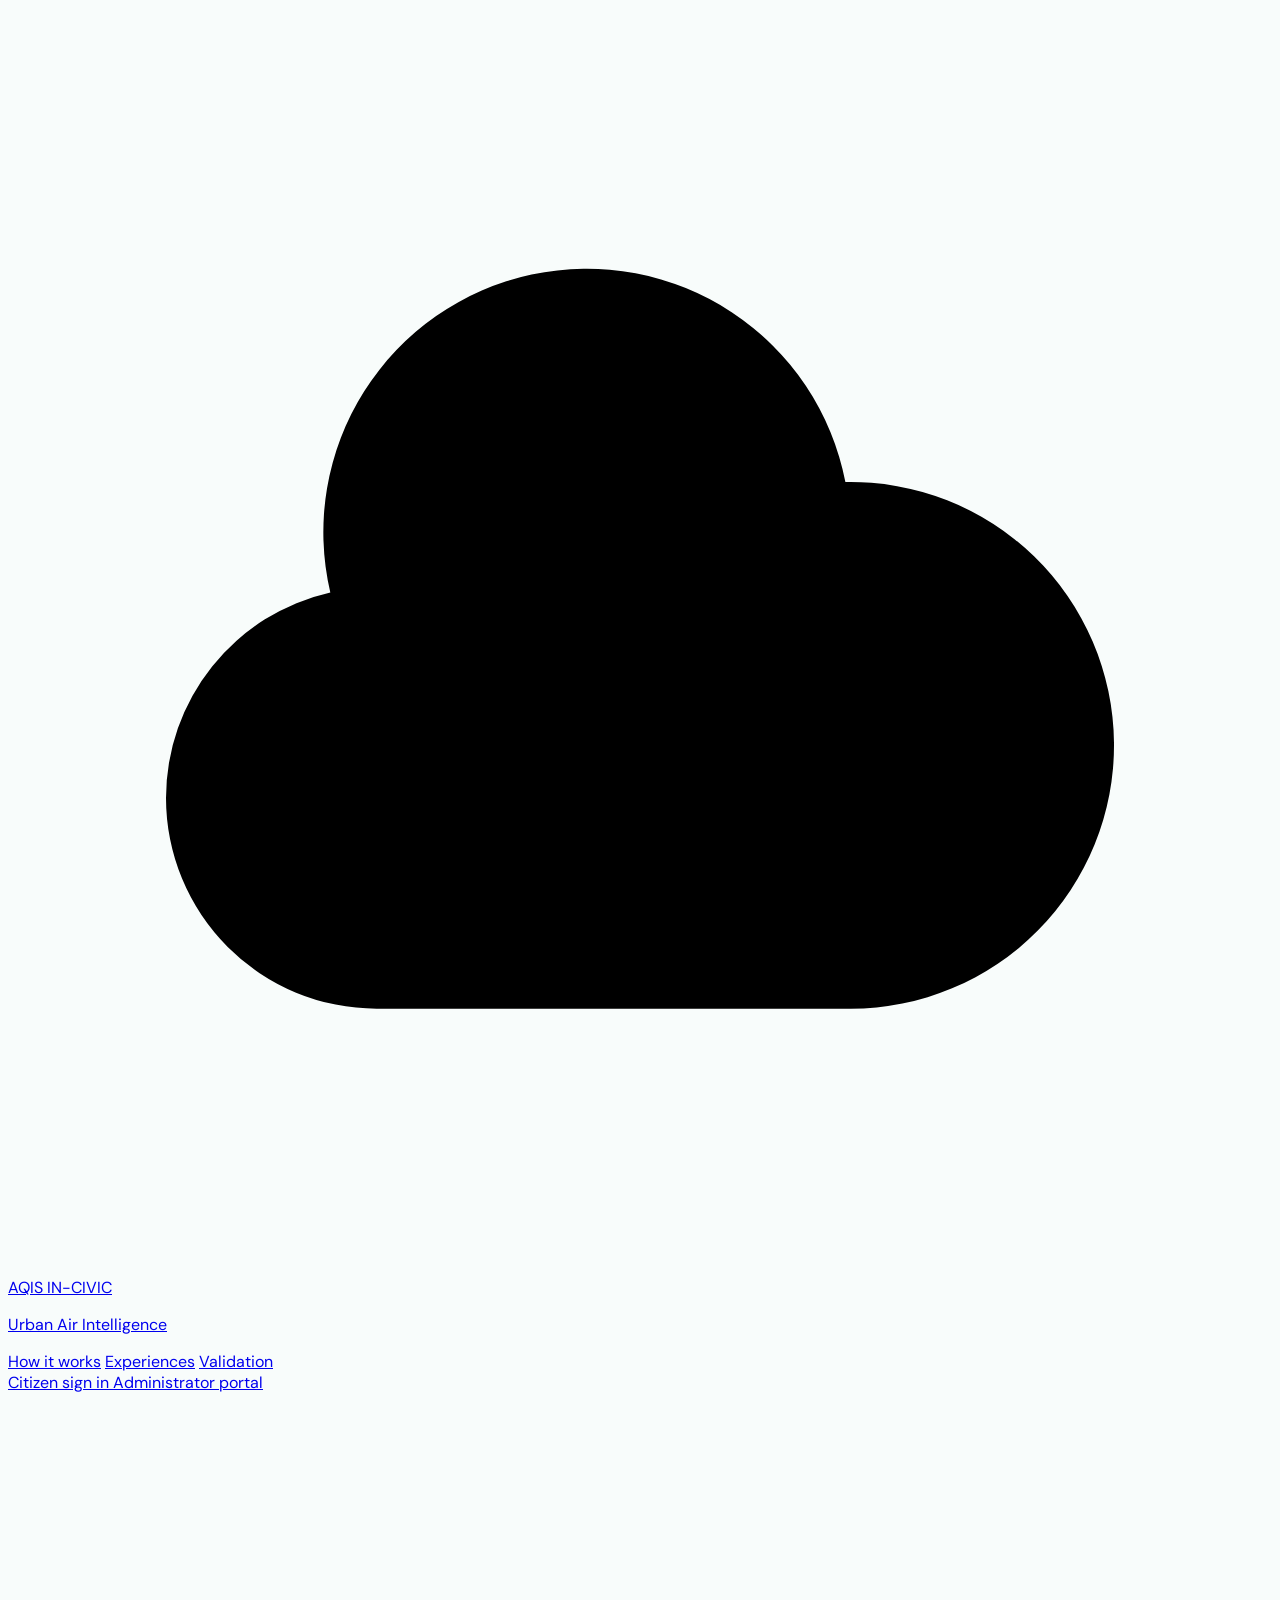
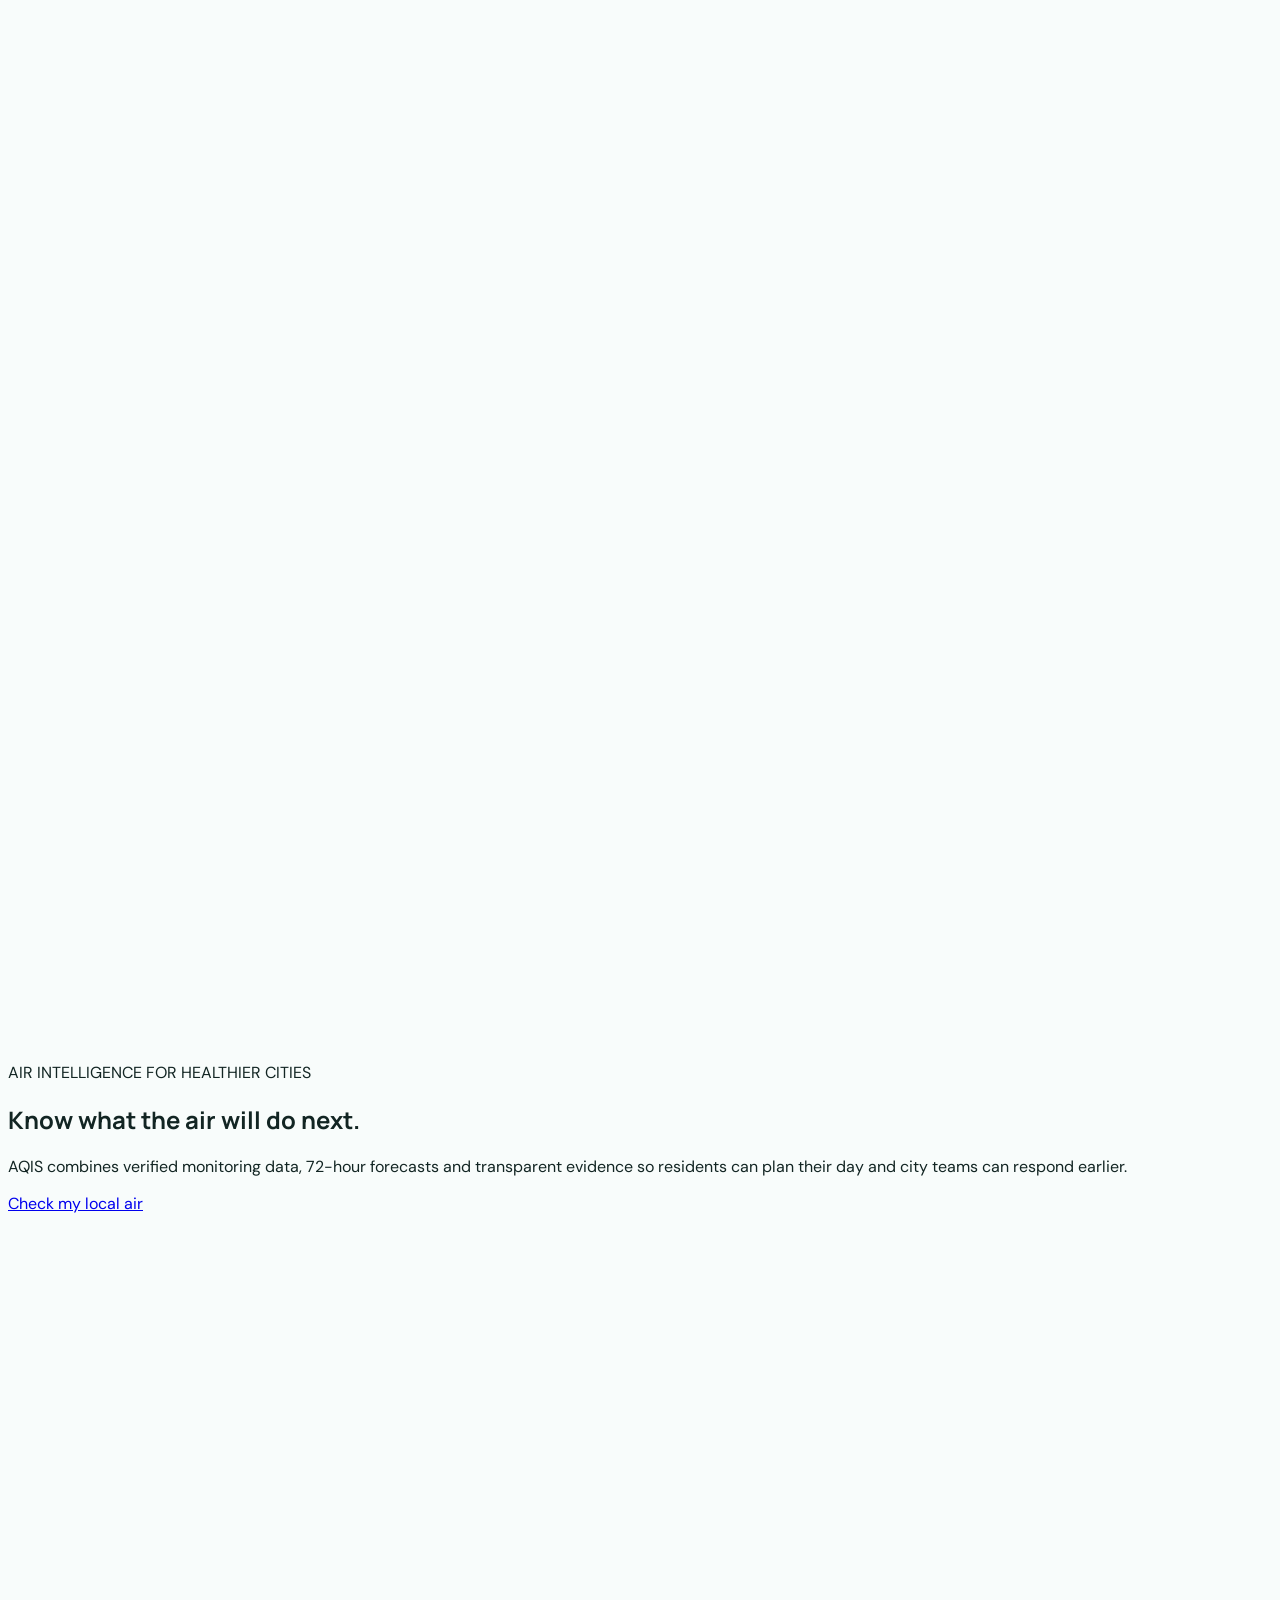
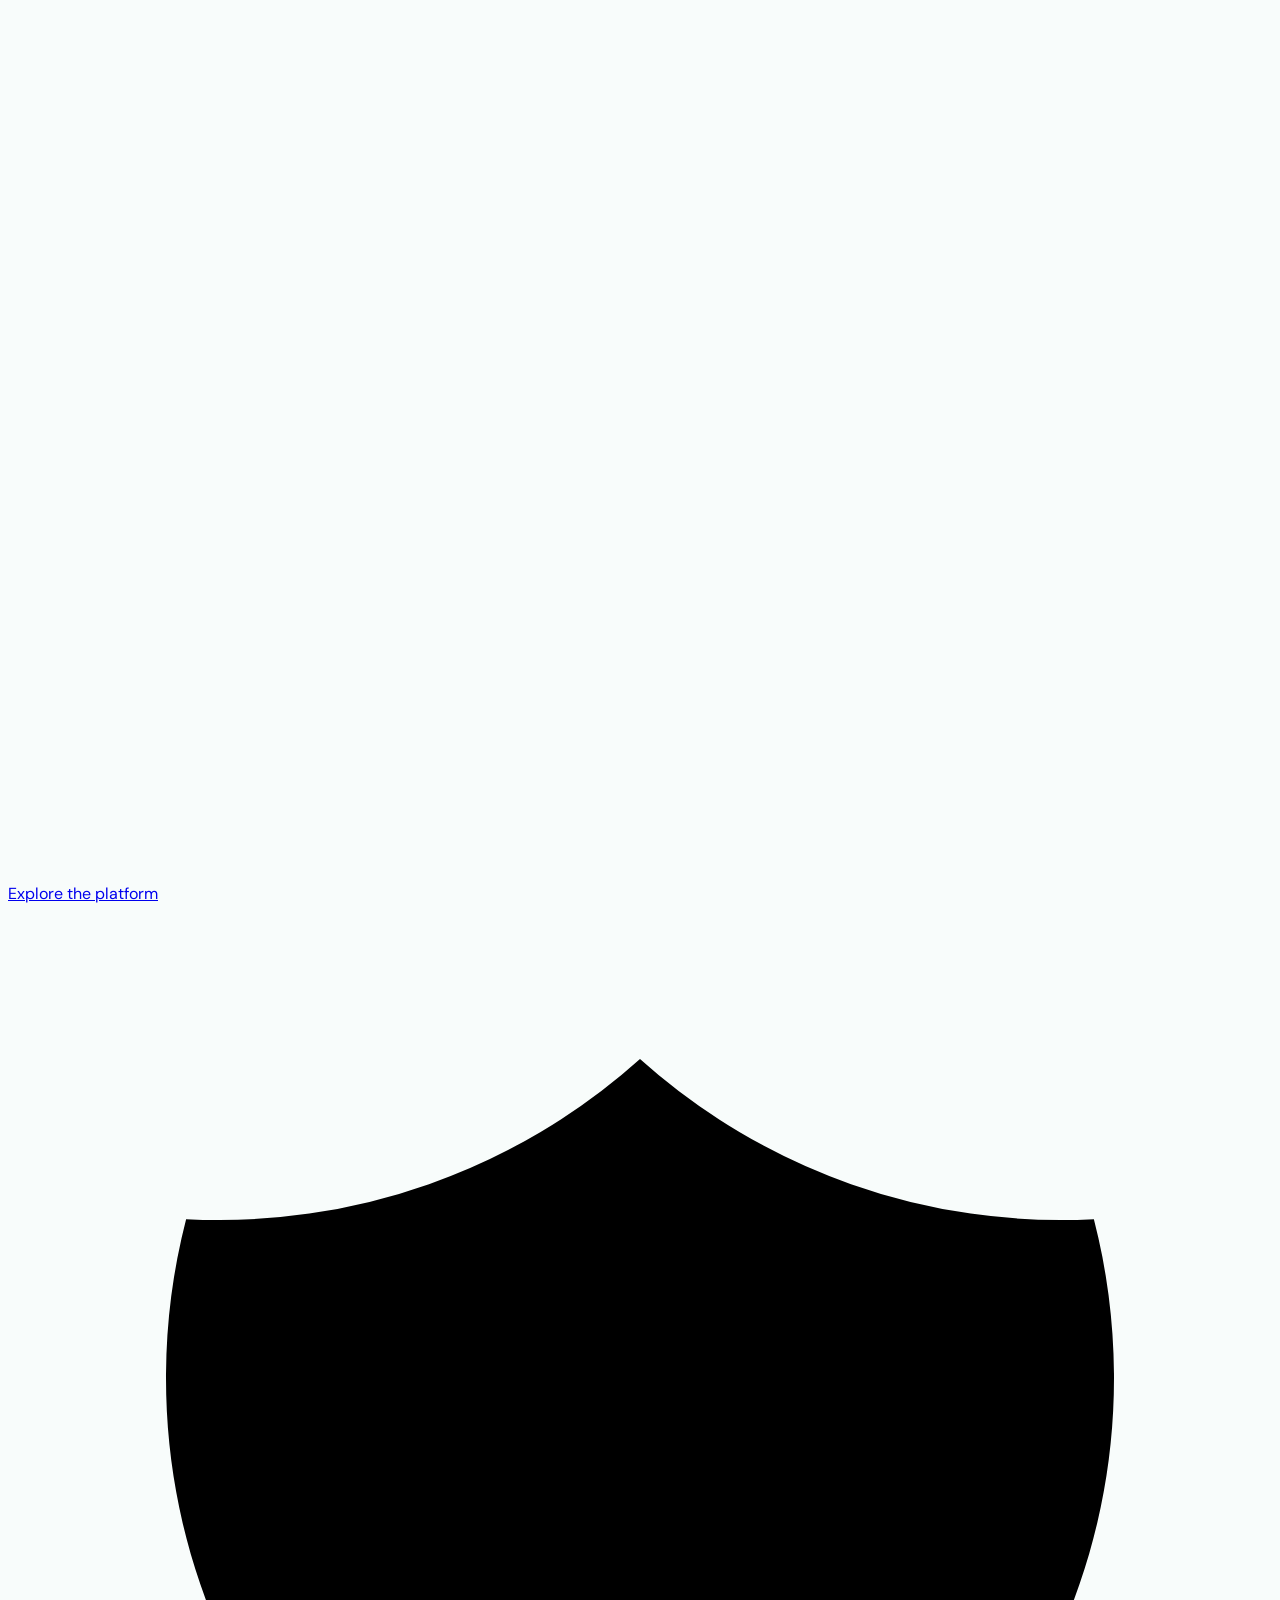
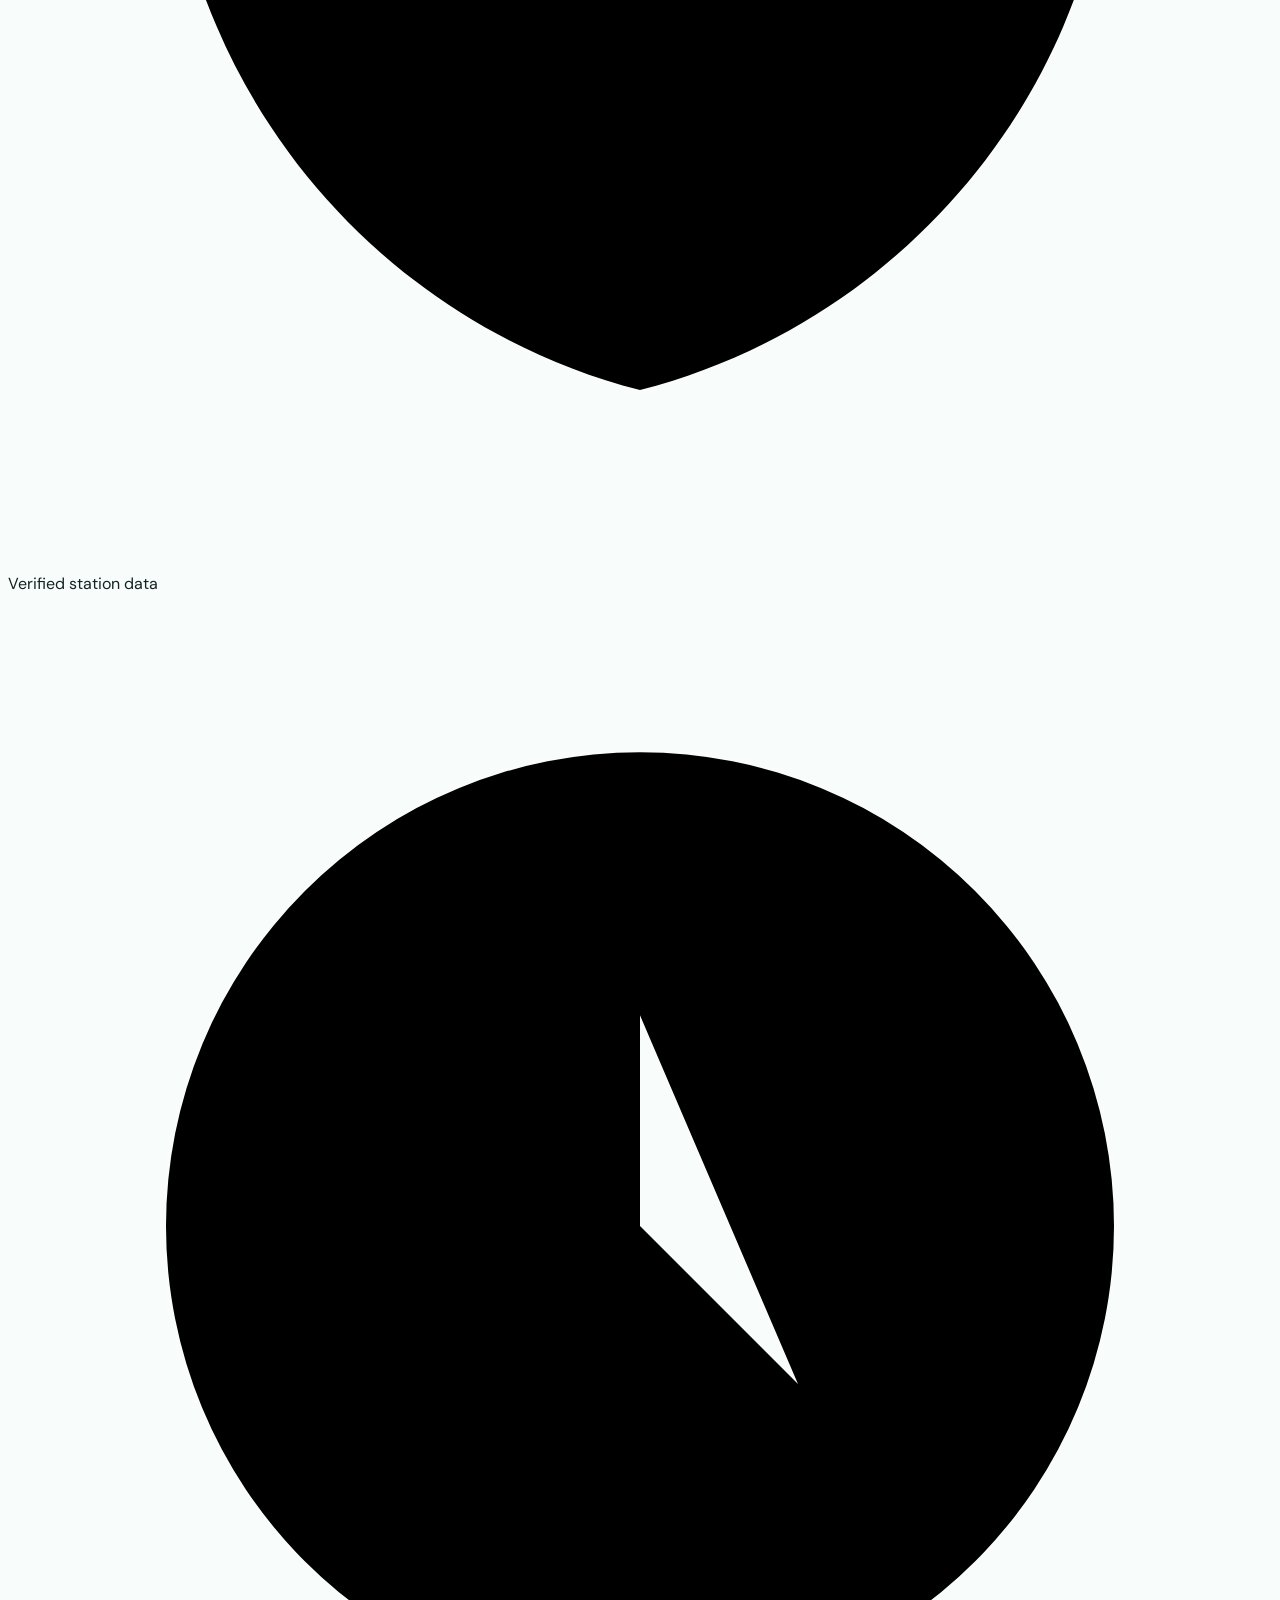
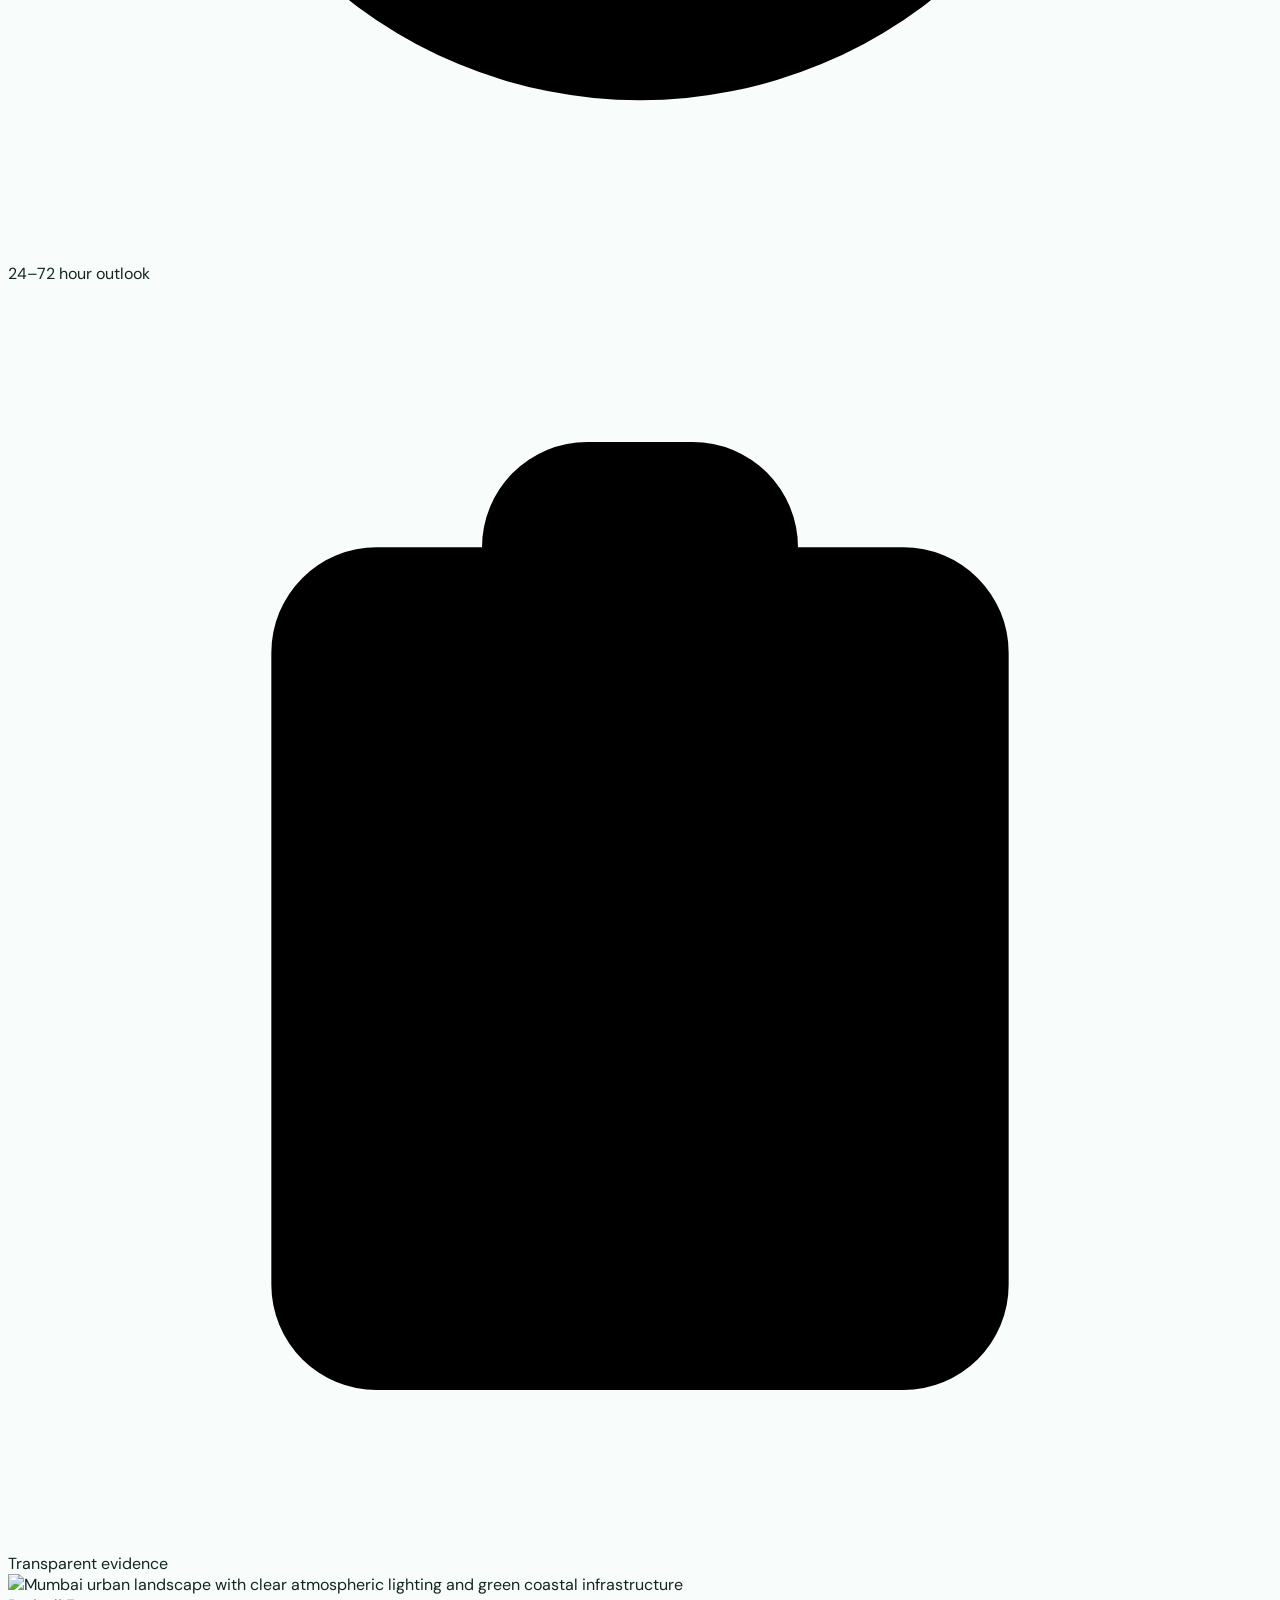
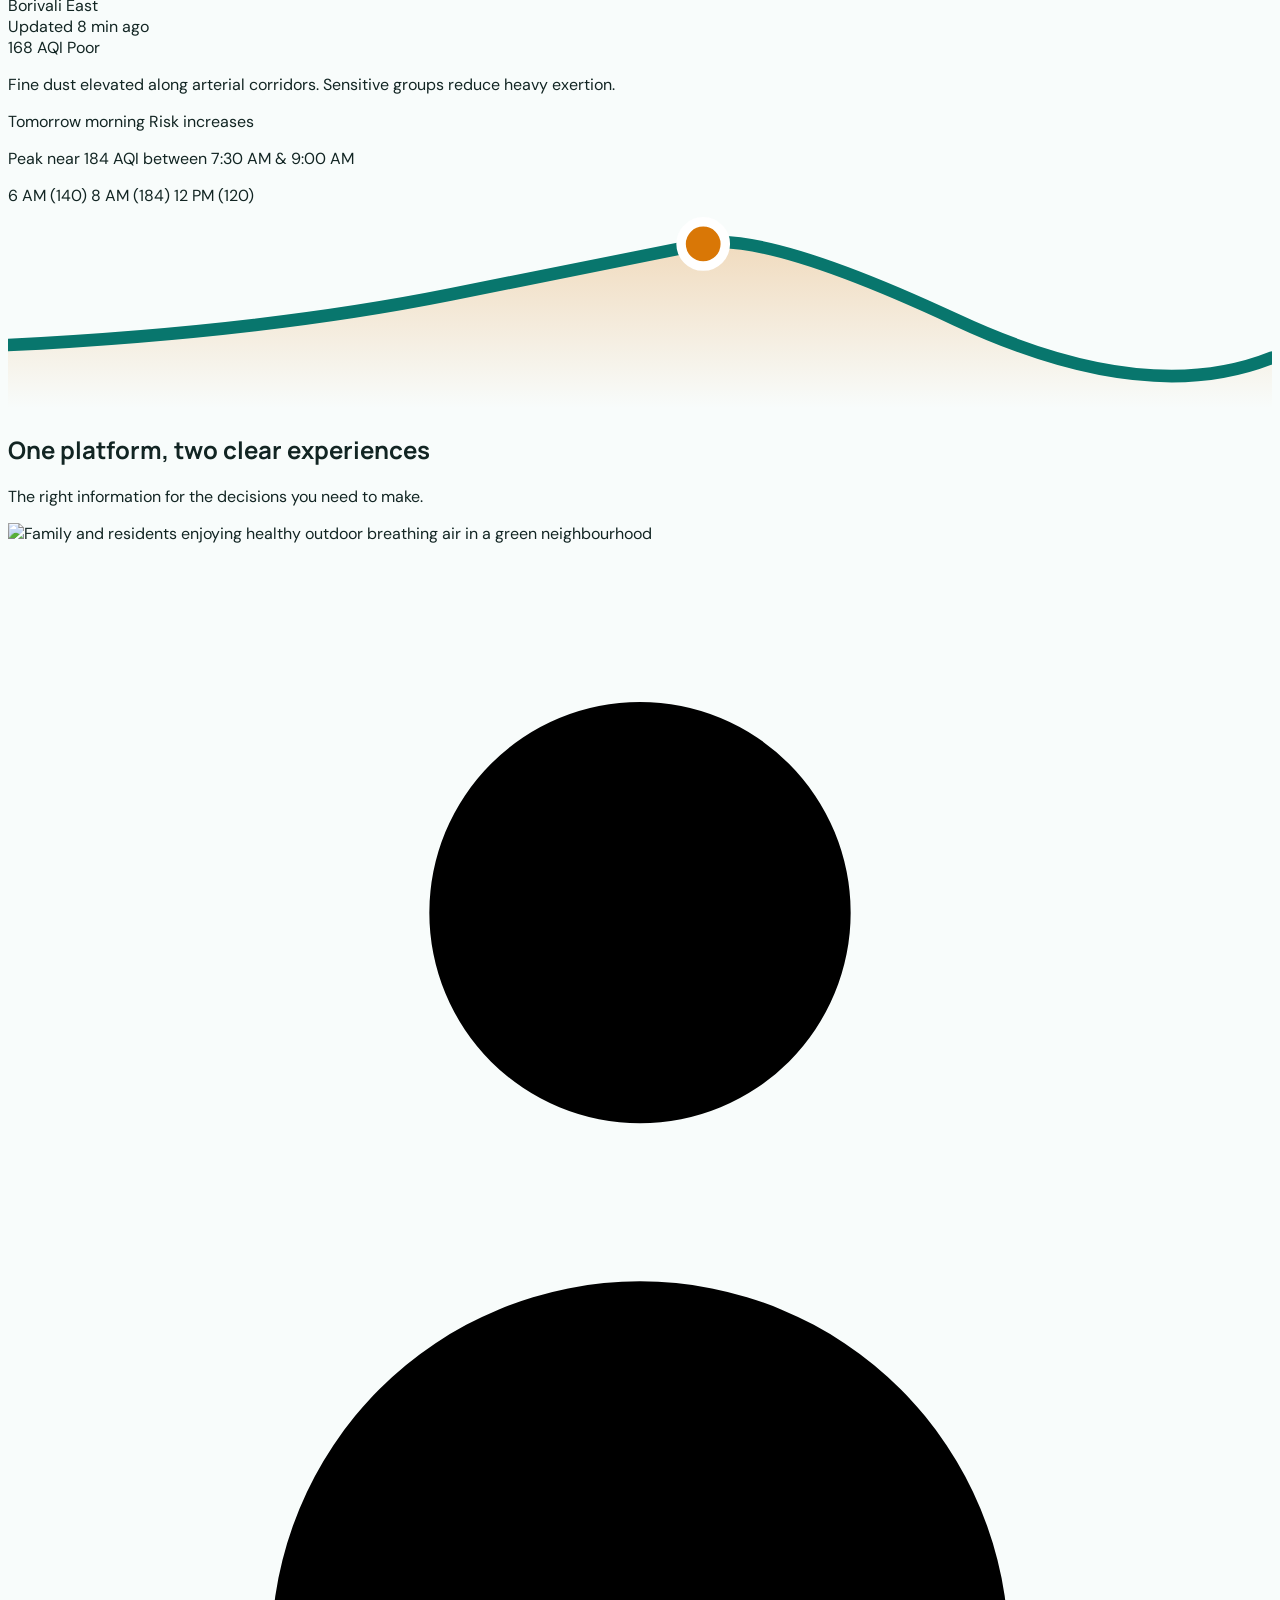
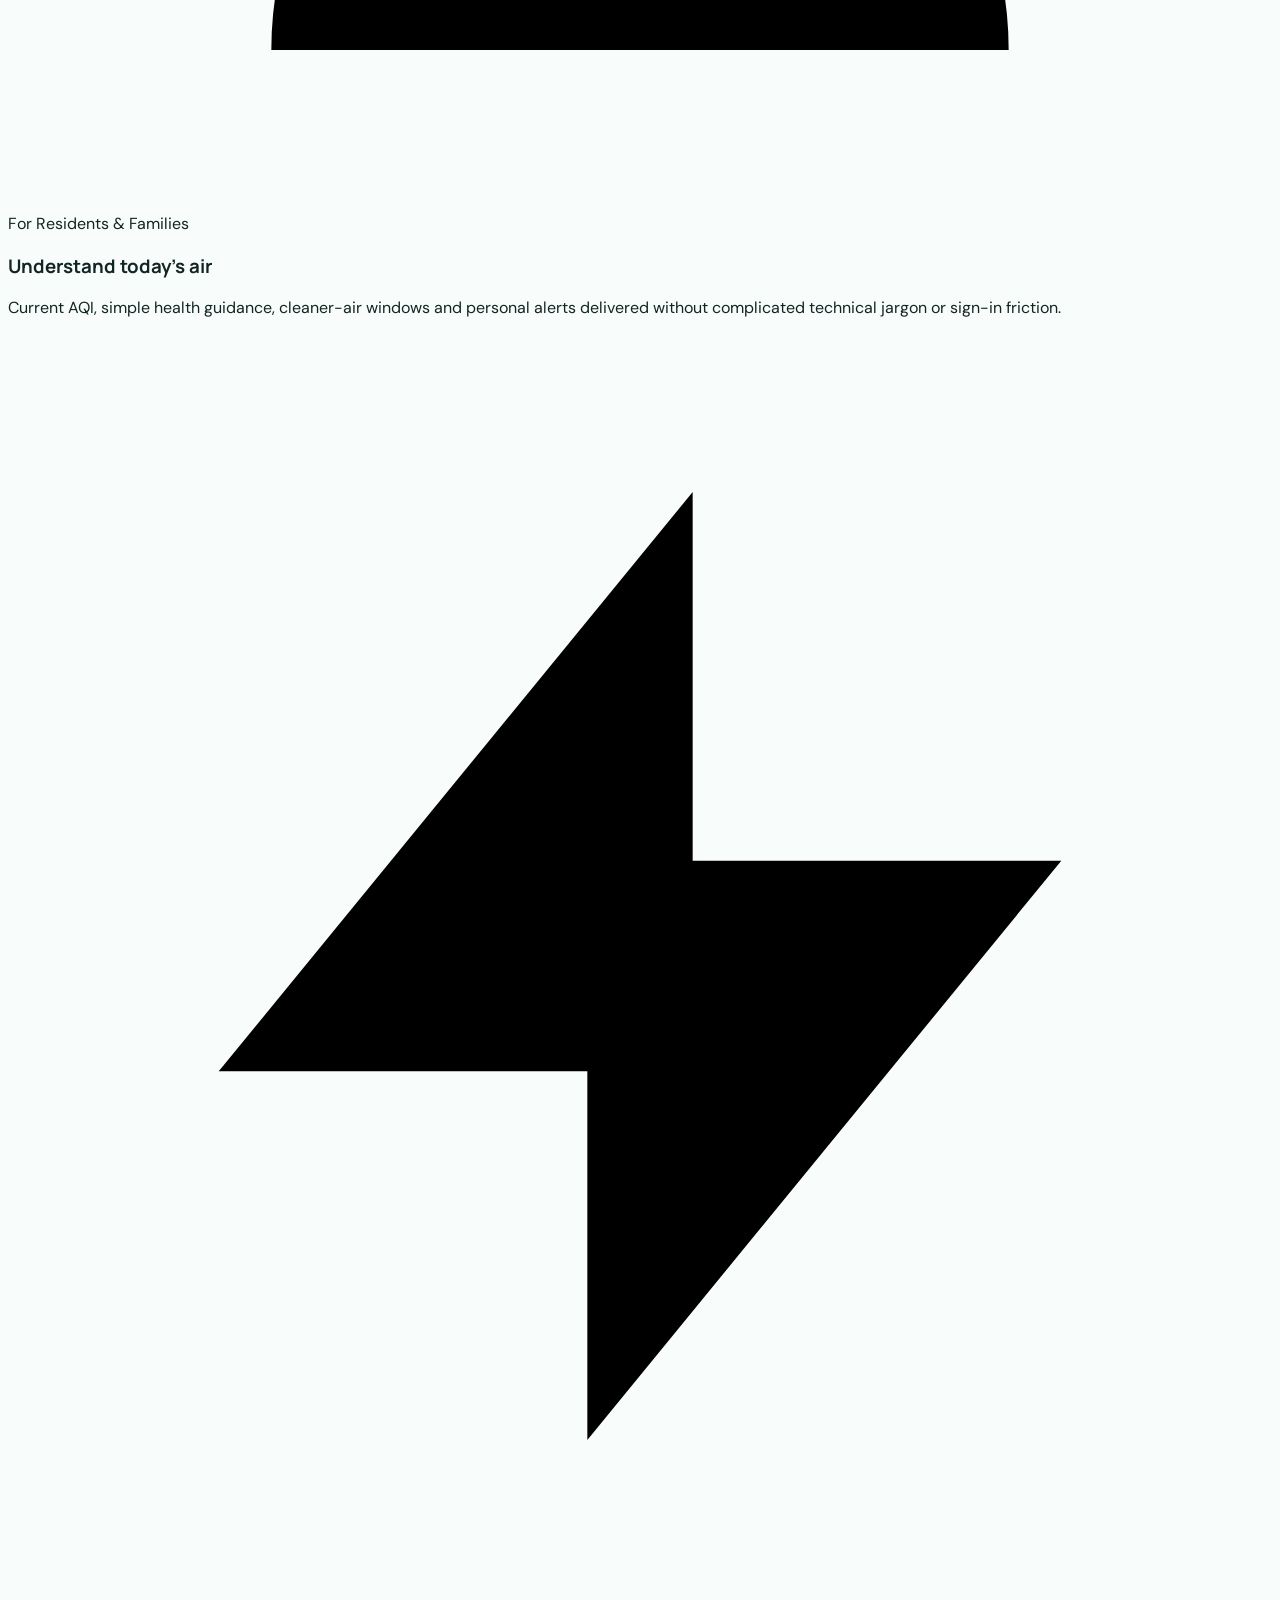
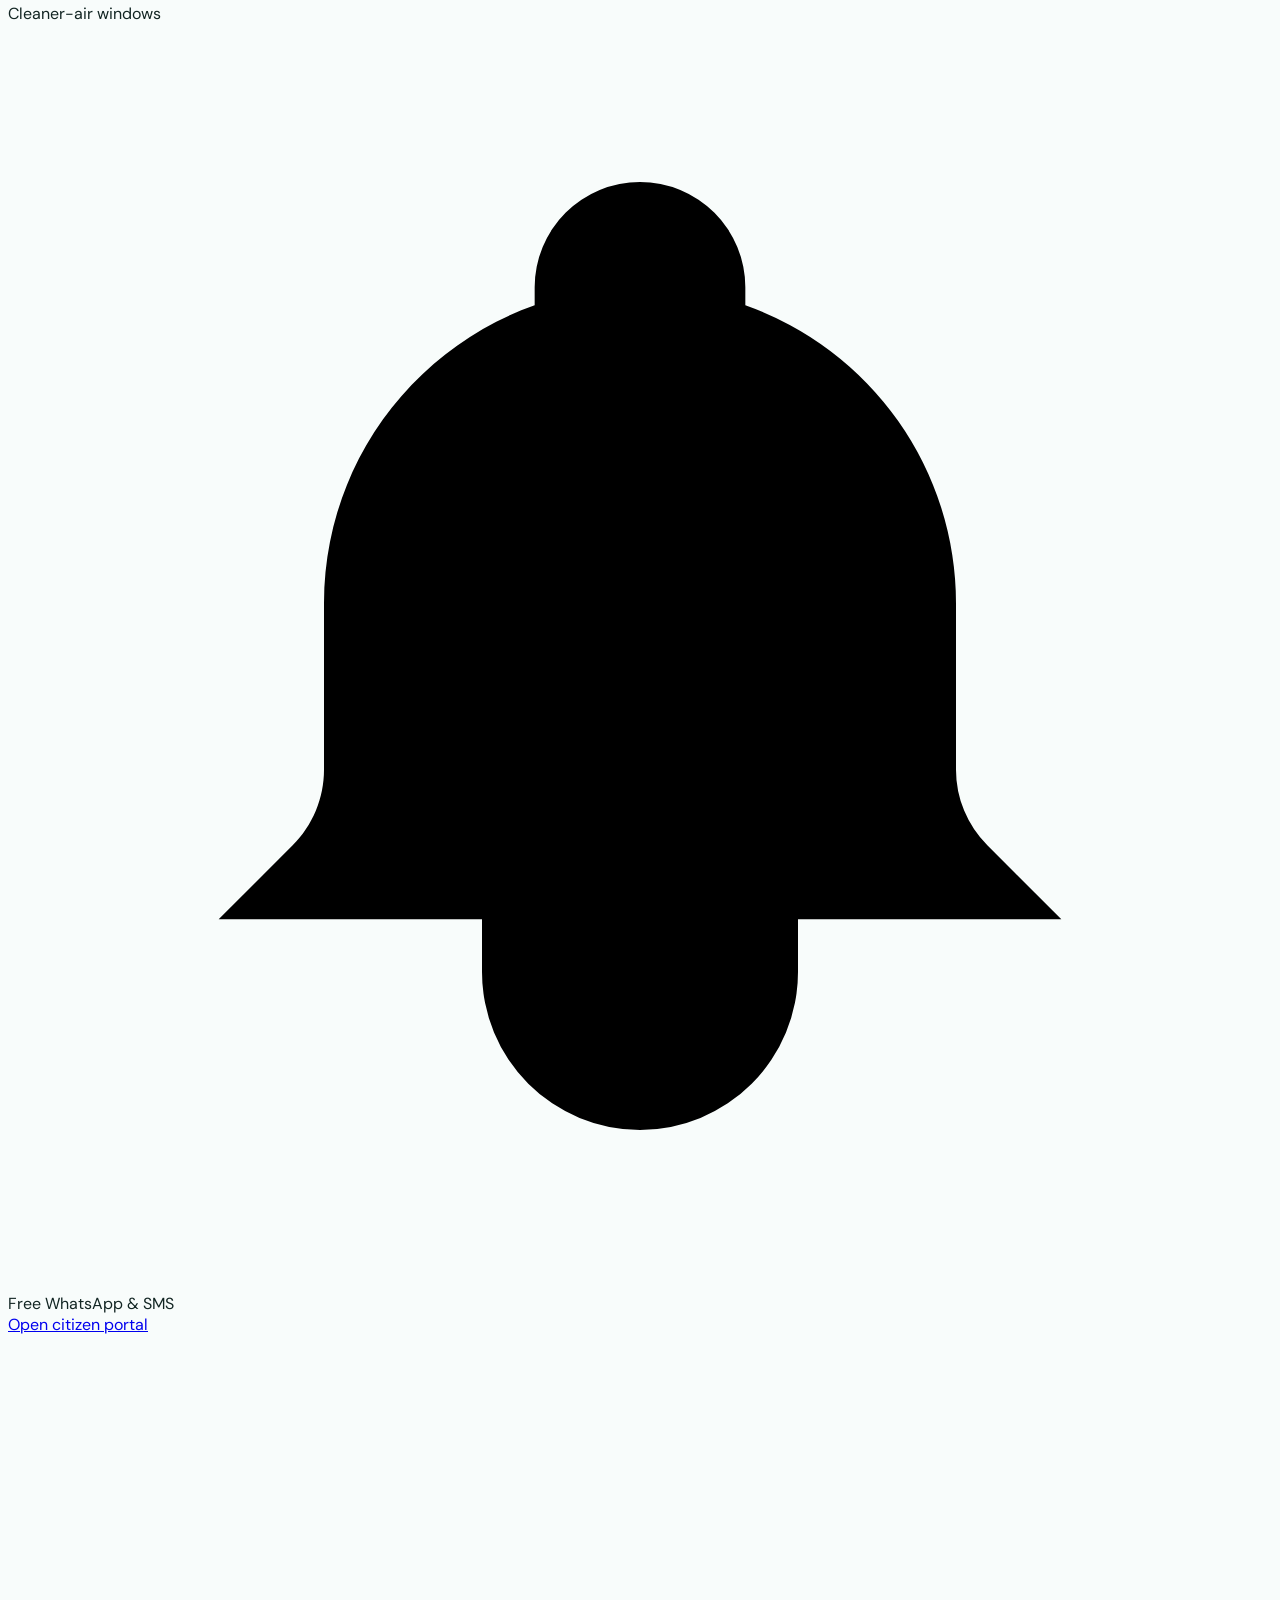
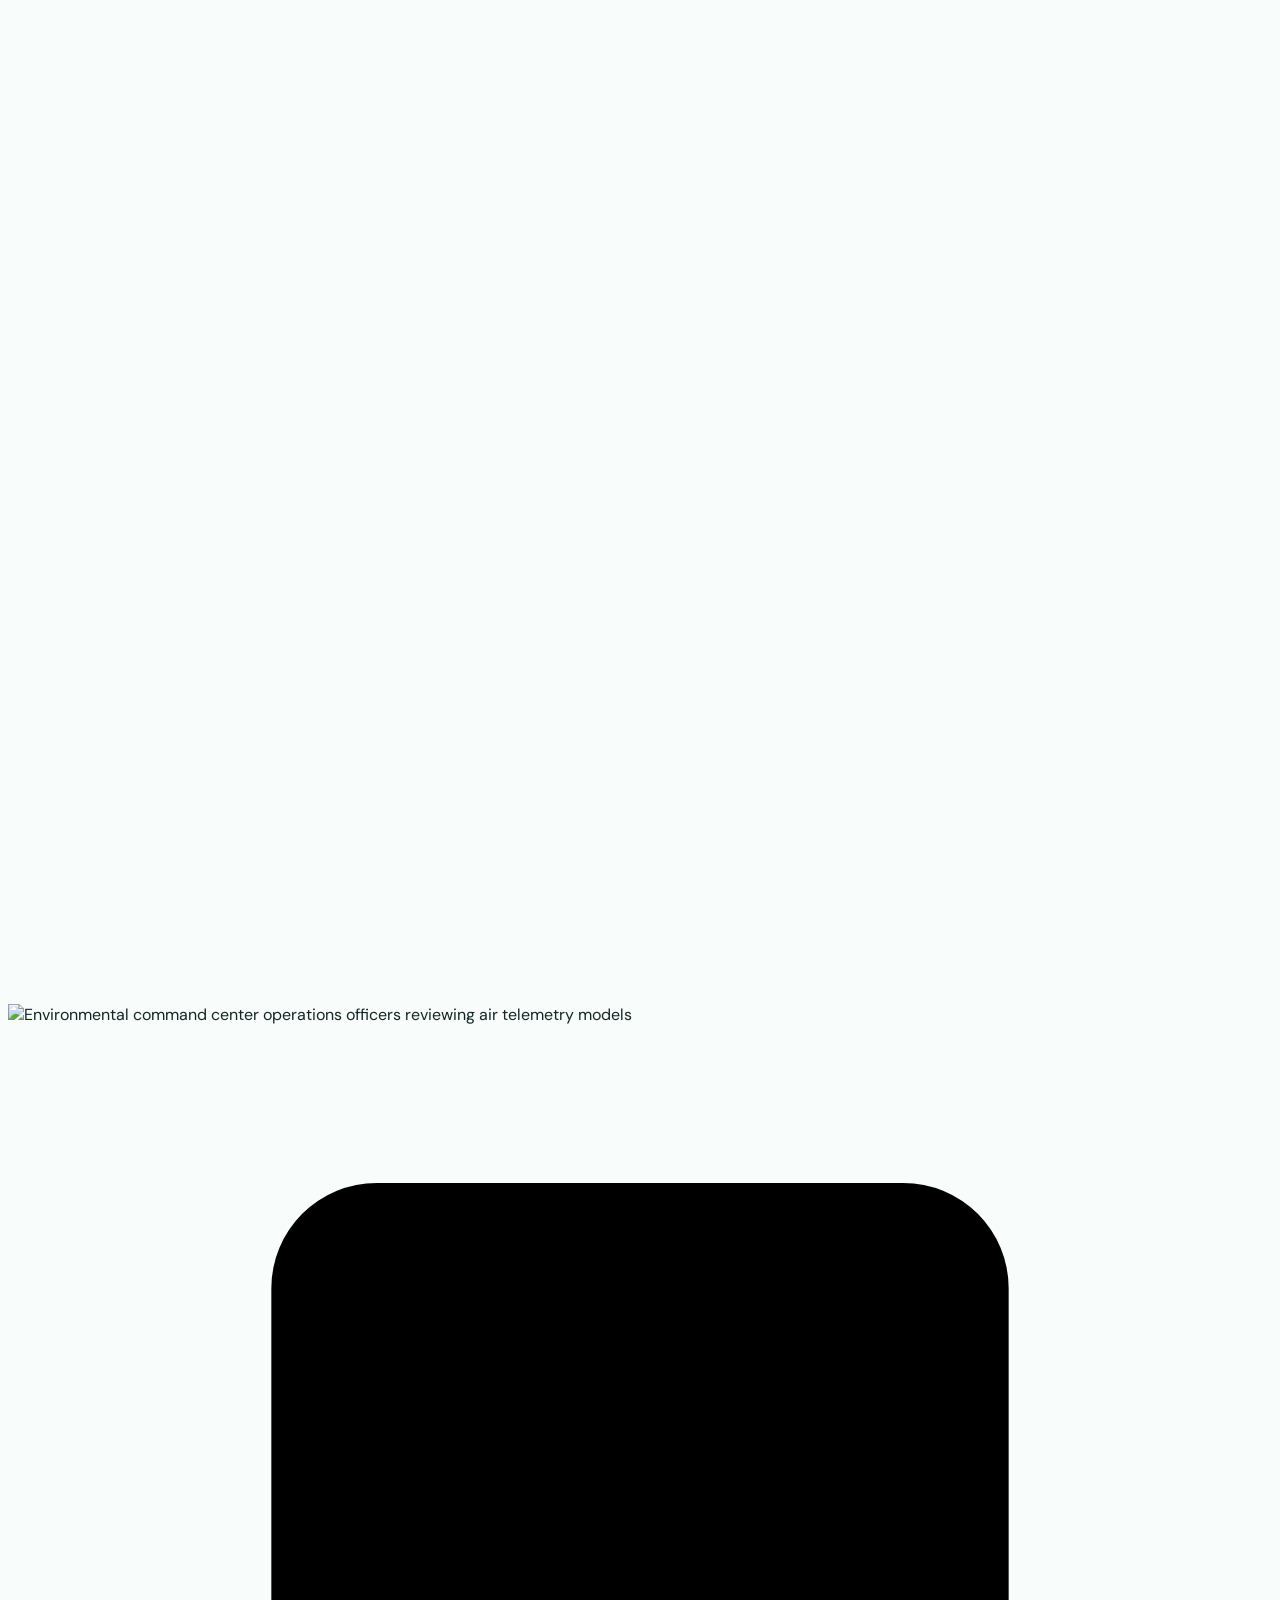
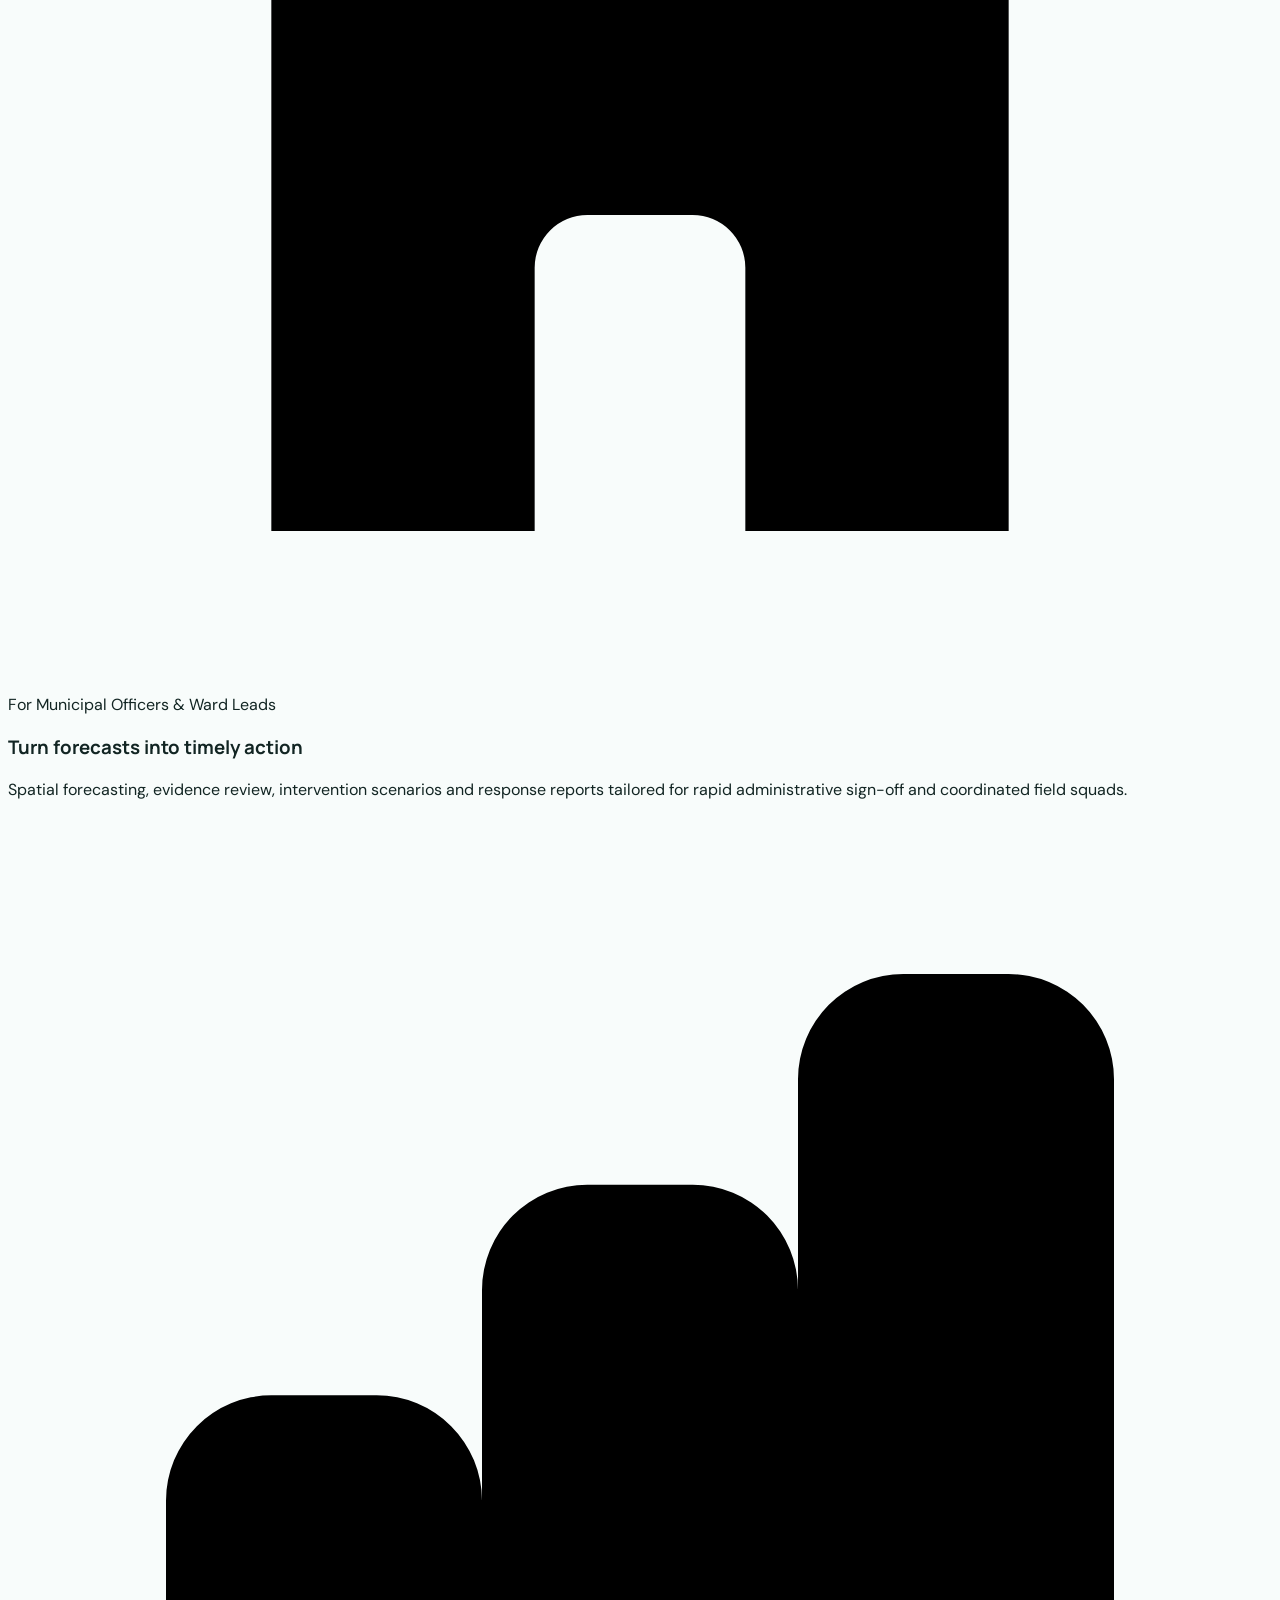
==== stitch_aqis_air_quality_dashboard/simplified_frontend/landing.html @ 437fcc22 "Add stitch UI dashboards and API server" ====
<!DOCTYPE html>
<html lang="en" class="scroll-smooth">
<head>
  <meta charset="UTF-8">
  <meta name="viewport" content="width=device-width, initial-scale=1.0">
  <title>AQIS — Urban Air Intelligence</title>
  <!-- Google Fonts: Manrope & DM Sans -->
  <link rel="preconnect" href="https://fonts.googleapis.com">
  <link rel="preconnect" href="https://fonts.gstatic.com" crossorigin>
  <link href="https://fonts.googleapis.com/css2?family=DM+Sans:ital,opsz,wght@0,9..40,300;0,9..40,400;0,9..40,500;0,9..40,600;0,9..40,700;1,9..40,400&family=Manrope:wght@400;500;600;700;800&display=swap" rel="stylesheet">
  <!-- Tailwind CSS CDN -->
  <script src="https://cdn.tailwindcss.com"></script>
  <script>
    tailwind.config = {
      theme: {
        extend: {
          colors: {
            teal: {
              DEFAULT: '#08766D',
              deep: '#08766D',
              hover: '#065f58',
              light: '#E5F4F0',
              surface: '#F4FAF8',
              subtle: '#D1ECE5',
            },
            ink: {
              DEFAULT: '#122523',
              soft: '#2F4542',
              muted: '#5A7571',
              faint: '#8EAAA6',
            },
            mist: {
              light: '#F8FCFB',
              DEFAULT: '#F2F8F6',
              border: '#DEECE8',
            },
            amber: {
              alert: '#D97706',
              bg: '#FEF3C7',
              border: '#FDE68A',
            }
          },
          fontFamily: {
            manrope: ['Manrope', 'sans-serif'],
            dmsans: ['"DM Sans"', 'sans-serif'],
          },
          boxShadow: {
            soft: '0 8px 30px -4px rgba(18, 37, 35, 0.06), 0 2px 6px -1px rgba(18, 37, 35, 0.03)',
            elevated: '0 20px 40px -12px rgba(8, 118, 109, 0.12), 0 4px 16px -2px rgba(18, 37, 35, 0.05)',
            glow: '0 0 35px rgba(8, 118, 109, 0.15)',
          }
        }
      }
    }
  </script>
  <style>
    body {
      font-family: 'DM Sans', sans-serif;
      color: #122523;
      background-color: #F8FCFB;
    }
    h1, h2, h3, h4, h5, h6 {
      font-family: 'Manrope', sans-serif;
    }
    @keyframes floatSlow {
      0%, 100% { transform: translateY(0px); }
      50% { transform: translateY(-6px); }
    }
    @keyframes floatReverse {
      0%, 100% { transform: translateY(0px); }
      50% { transform: translateY(6px); }
    }
    .animate-float {
      animation: floatSlow 5s ease-in-out infinite;
    }
    .animate-float-delayed {
      animation: floatReverse 6s ease-in-out infinite;
      animation-delay: 1.5s;
    }
    .card-gradient-mist {
      background: linear-gradient(180deg, #FFFFFF 0%, #F5FAF8 100%);
    }
    .hero-mesh {
      background-image: radial-gradient(#DEECE8 1px, transparent 1px);
      background-size: 28px 28px;
    }
  </style>
</head>
<body class="antialiased selection:bg-teal selection:text-white">

  <!-- ==================== TOP STICKY LIGHTWEIGHT HEADER ==================== -->
  <header class="sticky top-0 z-50 bg-[#F8FCFB]/90 backdrop-blur-md border-b border-mist-border/80 transition-all duration-200">
    <div class="max-w-[1360px] mx-auto px-6 h-20 flex items-center justify-between">
      
      <!-- Brand Logo -->
      <a href="#" class="flex items-center gap-3 group">
        <div class="w-10 h-10 rounded-xl bg-teal flex items-center justify-center text-white shadow-sm group-hover:bg-teal-hover transition-colors">
          <svg class="w-6 h-6 stroke-current fill-none stroke-[2.2]" viewBox="0 0 24 24">
            <path stroke-linecap="round" stroke-linejoin="round" d="M3 15a4 4 0 004 4h9a5 5 0 10-.1-9.999 5.002 5.002 0 10-9.78 2.096A4.001 4.001 0 003 15z" />
          </svg>
        </div>
        <div>
          <div class="flex items-center gap-2">
            <span class="font-manrope font-extrabold text-xl tracking-tight text-ink">AQIS</span>
            <span class="px-2 py-0.5 rounded-full text-[10px] font-semibold tracking-wide bg-teal-light text-teal uppercase">IN-CIVIC</span>
          </div>
          <p class="text-xs text-ink-muted tracking-normal font-medium">Urban Air Intelligence</p>
        </div>
      </a>

      <!-- Navigation Links -->
      <nav class="hidden md:flex items-center gap-8 text-sm font-medium text-ink-soft">
        <a href="#how-it-works" class="hover:text-teal transition-colors">How it works</a>
        <a href="#experiences" class="hover:text-teal transition-colors">Experiences</a>
        <a href="#validation" class="hover:text-teal transition-colors">Validation</a>
      </nav>

      <!-- Action Buttons -->
      <div class="flex items-center gap-3">
        <!-- Citizen Sign In (Secondary) -->
        <a href="./index.html#/citizen-login" class="px-4 py-2 text-sm font-semibold text-teal hover:text-teal-hover hover:bg-teal-light/60 rounded-xl transition-all duration-150 border border-teal/20">
          Citizen sign in
        </a>
        <!-- Administrator Portal (Primary) -->
        <a href="./index.html#/admin-login" class="px-5 py-2.5 text-sm font-semibold text-white bg-teal hover:bg-teal-hover rounded-xl shadow-sm hover:shadow transition-all duration-150 flex items-center gap-2">
          <span>Administrator portal</span>
          <svg class="w-4 h-4 stroke-current fill-none stroke-2" viewBox="0 0 24 24">
            <path stroke-linecap="round" stroke-linejoin="round" d="M14 5l7 7m0 0l-7 7m7-7H3" />
          </svg>
        </a>
      </div>

    </div>
  </header>

  <!-- ==================== SECTION 1: HERO ==================== -->
  <section class="relative overflow-hidden pt-12 pb-20 md:py-24 border-b border-mist-border/50">
    <div class="absolute inset-0 hero-mesh opacity-60 pointer-events-none"></div>
    <div class="max-w-[1360px] mx-auto px-6 relative z-10">
      <div class="grid grid-cols-1 lg:grid-cols-12 gap-12 lg:gap-14 items-center">
        
        <!-- Left Column: Copy & CTAs -->
        <div class="lg:col-span-6 space-y-8">
          
          <!-- Eyebrow Badge -->
          <div class="inline-flex items-center gap-2.5 px-3.5 py-1.5 rounded-full bg-teal-light border border-teal-subtle text-teal text-xs font-bold tracking-wider uppercase font-manrope">
            <span class="w-2 h-2 rounded-full bg-teal animate-pulse"></span>
            AIR INTELLIGENCE FOR HEALTHIER CITIES
          </div>

          <!-- Headline & Description -->
          <div class="space-y-5">
            <h1 class="text-4xl sm:text-5xl lg:text-[54px] font-extrabold text-ink leading-[1.12] tracking-tight">
              Know what the air will do next.
            </h1>
            <p class="text-lg md:text-xl text-ink-muted leading-relaxed font-normal max-w-xl">
              AQIS combines verified monitoring data, 72-hour forecasts and transparent evidence so residents can plan their day and city teams can respond earlier.
            </p>
          </div>

          <!-- CTAs -->
          <div class="flex flex-col sm:flex-row items-stretch sm:items-center gap-4 pt-1">
            <a href="./index.html#/citizen-login" class="px-7 py-3.5 text-base font-semibold text-white bg-teal hover:bg-teal-hover rounded-xl shadow-md hover:shadow-lg transition-all duration-200 text-center flex items-center justify-center gap-2 group">
              <span>Check my local air</span>
              <svg class="w-4 h-4 stroke-current fill-none stroke-[2.2] group-hover:translate-x-0.5 transition-transform" viewBox="0 0 24 24">
                <path stroke-linecap="round" stroke-linejoin="round" d="M14 5l7 7m0 0l-7 7m7-7H3" />
              </svg>
            </a>
            <a href="#experiences" class="px-7 py-3.5 text-base font-semibold text-ink-soft bg-white hover:bg-mist-light border border-mist-border rounded-xl transition-all duration-200 text-center shadow-xs">
              Explore the platform
            </a>
          </div>

          <!-- Trust Row -->
          <div class="pt-4 border-t border-mist-border/80 flex flex-wrap items-center gap-6 sm:gap-8 text-xs font-medium text-ink-muted">
            <div class="flex items-center gap-2">
              <svg class="w-4 h-4 text-teal stroke-current fill-none stroke-2" viewBox="0 0 24 24">
                <path stroke-linecap="round" stroke-linejoin="round" d="M9 12l2 2 4-4m5.618-4.016A11.955 11.955 0 0112 2.944a11.955 11.955 0 01-8.618 3.04A12.02 12.02 0 003 9c0 5.591 3.824 10.29 9 11.622 5.176-1.332 9-6.03 9-11.622 0-1.042-.133-2.052-.382-3.016z" />
              </svg>
              <span>Verified station data</span>
            </div>
            <div class="flex items-center gap-2">
              <svg class="w-4 h-4 text-teal stroke-current fill-none stroke-2" viewBox="0 0 24 24">
                <path stroke-linecap="round" stroke-linejoin="round" d="M12 8v4l3 3m6-3a9 9 0 11-18 0 9 9 0 0118 0z" />
              </svg>
              <span>24–72 hour outlook</span>
            </div>
            <div class="flex items-center gap-2">
              <svg class="w-4 h-4 text-teal stroke-current fill-none stroke-2" viewBox="0 0 24 24">
                <path stroke-linecap="round" stroke-linejoin="round" d="M9 5H7a2 2 0 00-2 2v12a2 2 0 002 2h10a2 2 0 002-2V7a2 2 0 00-2-2h-2M9 5a2 2 0 002 2h2a2 2 0 002-2M9 5a2 2 0 012-2h2a2 2 0 012 2" />
              </svg>
              <span>Transparent evidence</span>
            </div>
          </div>

        </div>

        <!-- Right Column: Visual with Overlays -->
        <div class="lg:col-span-6 relative">
          
          <!-- Image Container with soft gradient ring -->
          <div class="relative rounded-3xl overflow-hidden shadow-elevated border border-white/80 bg-mist p-2">
            <div class="relative rounded-2xl overflow-hidden aspect-[4/3]">
              <img 
                src="https://lh3.googleusercontent.com/aida-public/[base64]" 
                alt="Mumbai urban landscape with clear atmospheric lighting and green coastal infrastructure" 
                class="w-full h-full object-cover"
              >
              <!-- Atmospheric gradient overlay for readability -->
              <div class="absolute inset-0 bg-gradient-to-t from-ink/30 via-transparent to-transparent"></div>
            </div>

            <!-- Floating Card 1: Live AQI Metric (Top Left / Centered Float) -->
            <div class="absolute top-6 left-6 sm:left-8 bg-white/95 backdrop-blur-md rounded-2xl p-4 sm:p-5 shadow-elevated border border-white/80 max-w-[260px] animate-float">
              <div class="flex items-center justify-between gap-3 mb-2">
                <div class="flex items-center gap-1.5">
                  <span class="w-2.5 h-2.5 rounded-full bg-amber-alert"></span>
                  <span class="text-xs font-bold text-ink tracking-tight font-manrope">Borivali East</span>
                </div>
                <span class="text-[10px] text-ink-muted font-medium bg-mist-light px-2 py-0.5 rounded-md">Updated 8 min ago</span>
              </div>
              <div class="flex items-baseline gap-2 mb-1">
                <span class="text-3xl font-extrabold text-ink font-manrope">168</span>
                <span class="text-xs font-semibold text-ink-muted">AQI</span>
                <span class="ml-auto text-xs font-bold text-amber-800 bg-amber-bg px-2.5 py-0.5 rounded-full border border-amber-border">
                  Poor
                </span>
              </div>
              <p class="text-[11px] text-ink-muted leading-tight">
                Fine dust elevated along arterial corridors. Sensitive groups reduce heavy exertion.
              </p>
            </div>

            <!-- Floating Card 2: Micro Forecast + Sparkline (Bottom Right) -->
            <div class="absolute bottom-6 right-6 sm:right-8 bg-white/95 backdrop-blur-md rounded-2xl p-4 sm:p-5 shadow-elevated border border-white/80 max-w-[280px] animate-float-delayed">
              <div class="flex items-center justify-between mb-1.5">
                <span class="text-xs font-semibold text-ink font-manrope">Tomorrow morning</span>
                <span class="text-[10px] font-bold text-amber-700 bg-amber-100/80 px-2 py-0.5 rounded-full">Risk increases</span>
              </div>
              <p class="text-xs text-ink-muted mb-3 font-medium">
                Peak near <span class="font-bold text-ink">184 AQI</span> between 7:30 AM & 9:00 AM
              </p>
              
              <!-- Subtle miniature forecast sparkline curve -->
              <div class="pt-2 border-t border-mist-border">
                <div class="flex items-center justify-between text-[9px] text-ink-muted mb-1 font-mono">
                  <span>6 AM (140)</span>
                  <span class="text-amber-alert font-bold">8 AM (184)</span>
                  <span>12 PM (120)</span>
                </div>
                <svg class="w-full h-8 overflow-visible" viewBox="0 0 200 32">
                  <defs>
                    <linearGradient id="sparklineGrad" x1="0" y1="0" x2="0" y2="1">
                      <stop offset="0%" stop-color="#D97706" stop-opacity="0.25"/>
                      <stop offset="100%" stop-color="#D97706" stop-opacity="0.0"/>
                    </linearGradient>
                  </defs>
                  <!-- Area fill -->
                  <path d="M 0,22 Q 40,20 70,14 T 110,6 T 150,18 T 200,24 L 200,32 L 0,32 Z" fill="url(#sparklineGrad)"/>
                  <!-- Baseline curve -->
                  <path d="M 0,22 Q 40,20 70,14 T 110,6 T 150,18 T 200,24" fill="none" stroke="#08766D" stroke-width="2" stroke-linecap="round"/>
                  <!-- Highlight peak marker -->
                  <circle cx="110" cy="6" r="3.5" fill="#D97706" stroke="#FFFFFF" stroke-width="1.5" />
                </svg>
              </div>
            </div>

          </div>

        </div>

      </div>
    </div>
  </section>

  <!-- ==================== SECTION 2: TWO EXPERIENCES ==================== -->
  <section id="experiences" class="py-20 md:py-28 bg-white">
    <div class="max-w-[1360px] mx-auto px-6">
      
      <!-- Section Header -->
      <div class="text-center max-w-2xl mx-auto mb-16 space-y-3">
        <h2 class="text-3xl sm:text-4xl font-extrabold text-ink tracking-tight">
          One platform, two clear experiences
        </h2>
        <p class="text-lg text-ink-muted">
          The right information for the decisions you need to make.
        </p>
      </div>

      <!-- Two Large Distinct Horizontal Cards -->
      <div class="grid grid-cols-1 lg:grid-cols-2 gap-8">
        
        <!-- Experience 1: Citizen Experience -->
        <div class="group rounded-3xl border border-mist-border hover:border-teal/40 bg-mist-light/50 p-6 sm:p-8 transition-all duration-200 hover:shadow-soft flex flex-col justify-between">
          <div class="space-y-6">
            
            <!-- Image Frame -->
            <div class="relative rounded-2xl overflow-hidden aspect-[16/9] border border-mist-border/80">
              <img 
                src="https://lh3.googleusercontent.com/aida-public/[base64]" 
                alt="Family and residents enjoying healthy outdoor breathing air in a green neighbourhood" 
                class="w-full h-full object-cover group-hover:scale-[1.02] transition-transform duration-300"
              >
              <div class="absolute top-4 left-4 bg-white/90 backdrop-blur-sm px-3 py-1 rounded-full text-xs font-bold text-teal font-manrope flex items-center gap-1.5 shadow-xs">
                <svg class="w-3.5 h-3.5 stroke-current fill-none stroke-2" viewBox="0 0 24 24">
                  <path stroke-linecap="round" stroke-linejoin="round" d="M16 7a4 4 0 11-8 0 4 4 0 018 0zM12 14a7 7 0 00-7 7h14a7 7 0 00-7-7z" />
                </svg>
                <span>For Residents & Families</span>
              </div>
            </div>

            <!-- Content -->
            <div class="space-y-3">
              <h3 class="text-2xl font-bold text-ink font-manrope">
                Understand today’s air
              </h3>
              <p class="text-ink-muted leading-relaxed text-sm sm:text-base">
                Current AQI, simple health guidance, cleaner-air windows and personal alerts delivered without complicated technical jargon or sign-in friction.
              </p>
            </div>

            <!-- Feature Badges -->
            <div class="grid grid-cols-2 gap-3 pt-2">
              <div class="p-3 rounded-xl bg-white border border-mist-border flex items-center gap-2.5">
                <span class="w-7 h-7 rounded-lg bg-teal-light text-teal flex items-center justify-center shrink-0">
                  <svg class="w-4 h-4 stroke-current fill-none stroke-2" viewBox="0 0 24 24">
                    <path stroke-linecap="round" stroke-linejoin="round" d="M13 10V3L4 14h7v7l9-11h-7z" />
                  </svg>
                </span>
                <span class="text-xs font-semibold text-ink">Cleaner-air windows</span>
              </div>
              <div class="p-3 rounded-xl bg-white border border-mist-border flex items-center gap-2.5">
                <span class="w-7 h-7 rounded-lg bg-teal-light text-teal flex items-center justify-center shrink-0">
                  <svg class="w-4 h-4 stroke-current fill-none stroke-2" viewBox="0 0 24 24">
                    <path stroke-linecap="round" stroke-linejoin="round" d="M15 17h5l-1.405-1.405A2.032 2.032 0 0118 14.158V11a6.002 6.002 0 00-4-5.659V5a2 2 0 10-4 0v.341C7.67 6.165 6 8.388 6 11v3.159c0 .538-.214 1.055-.595 1.436L4 17h5m6 0v1a3 3 0 11-6 0v-1m6 0H9" />
                  </svg>
                </span>
                <span class="text-xs font-semibold text-ink">Free WhatsApp & SMS</span>
              </div>
            </div>

          </div>

          <!-- CTA Button -->
          <div class="pt-8">
            <a href="./index.html#/citizen-login" class="w-full py-3.5 px-6 rounded-xl font-semibold text-sm text-teal bg-teal-light hover:bg-teal hover:text-white border border-teal-subtle transition-all duration-200 flex items-center justify-center gap-2">
              <span>Open citizen portal</span>
              <svg class="w-4 h-4 stroke-current fill-none stroke-2" viewBox="0 0 24 24">
                <path stroke-linecap="round" stroke-linejoin="round" d="M14 5l7 7m0 0l-7 7m7-7H3" />
              </svg>
            </a>
          </div>

        </div>

        <!-- Experience 2: Administrator Experience -->
        <div class="group rounded-3xl border border-mist-border hover:border-teal/40 bg-mist-light/50 p-6 sm:p-8 transition-all duration-200 hover:shadow-soft flex flex-col justify-between">
          <div class="space-y-6">
            
            <!-- Image Frame -->
            <div class="relative rounded-2xl overflow-hidden aspect-[16/9] border border-mist-border/80">
              <img 
                src="https://lh3.googleusercontent.com/aida-public/[base64]" 
                alt="Environmental command center operations officers reviewing air telemetry models" 
                class="w-full h-full object-cover group-hover:scale-[1.02] transition-transform duration-300"
              >
              <div class="absolute top-4 left-4 bg-teal px-3 py-1 rounded-full text-xs font-bold text-white font-manrope flex items-center gap-1.5 shadow-xs">
                <svg class="w-3.5 h-3.5 stroke-current fill-none stroke-2" viewBox="0 0 24 24">
                  <path stroke-linecap="round" stroke-linejoin="round" d="M19 21V5a2 2 0 00-2-2H7a2 2 0 00-2 2v16m14 0h2m-2 0h-5m-9 0H3m2 0h5M9 7h1m-1 4h1m4-4h1m-1 4h1m-5 10v-5a1 1 0 011-1h2a1 1 0 011 1v5m-4 0h4" />
                </svg>
                <span>For Municipal Officers & Ward Leads</span>
              </div>
            </div>

            <!-- Content -->
            <div class="space-y-3">
              <h3 class="text-2xl font-bold text-ink font-manrope">
                Turn forecasts into timely action
              </h3>
              <p class="text-ink-muted leading-relaxed text-sm sm:text-base">
                Spatial forecasting, evidence review, intervention scenarios and response reports tailored for rapid administrative sign-off and coordinated field squads.
              </p>
            </div>

            <!-- Feature Badges -->
            <div class="grid grid-cols-2 gap-3 pt-2">
              <div class="p-3 rounded-xl bg-white border border-mist-border flex items-center gap-2.5">
                <span class="w-7 h-7 rounded-lg bg-teal-light text-teal flex items-center justify-center shrink-0">
                  <svg class="w-4 h-4 stroke-current fill-none stroke-2" viewBox="0 0 24 24">
                    <path stroke-linecap="round" stroke-linejoin="round" d="M9 19v-6a2 2 0 00-2-2H5a2 2 0 00-2 2v6a2 2 0 002 2h2a2 2 0 002-2zm0 0V9a2 2 0 012-2h2a2 2 0 012 2v10m-6 0a2 2 0 002 2h2a2 2 0 002-2m0 0V5a2 2 0 012-2h2a2 2 0 012 2v14a2 2 0 01-2 2h-2a2 2 0 01-2-2z" />
                  </svg>
                </span>
                <span class="text-xs font-semibold text-ink">Action Studio & Scenarios</span>
              </div>
              <div class="p-3 rounded-xl bg-white border border-mist-border flex items-center gap-2.5">
                <span class="w-7 h-7 rounded-lg bg-teal-light text-teal flex items-center justify-center shrink-0">
                  <svg class="w-4 h-4 stroke-current fill-none stroke-2" viewBox="0 0 24 24">
                    <path stroke-linecap="round" stroke-linejoin="round" d="M9 12h6m-6 4h6m2 5H7a2 2 0 01-2-2V5a2 2 0 012-2h5.586a1 1 0 01.707.293l5.414 5.414a1 1 0 01.293.707V19a2 2 0 01-2 2z" />
                  </svg>
                </span>
                <span class="text-xs font-semibold text-ink">Traceable Dispatch Orders</span>
              </div>
            </div>

          </div>

          <!-- CTA Button -->
          <div class="pt-8">
            <a href="./index.html#/admin-login" class="w-full py-3.5 px-6 rounded-xl font-semibold text-sm text-white bg-teal hover:bg-teal-hover transition-all duration-200 flex items-center justify-center gap-2 shadow-sm">
              <span>Open administrator portal</span>
              <svg class="w-4 h-4 stroke-current fill-none stroke-2" viewBox="0 0 24 24">
                <path stroke-linecap="round" stroke-linejoin="round" d="M14 5l7 7m0 0l-7 7m7-7H3" />
              </svg>
            </a>
          </div>

        </div>

      </div>

    </div>
  </section>

  <!-- ==================== SECTION 3: HOW AQIS WORKS ==================== -->
  <section id="how-it-works" class="py-20 md:py-28 bg-[#F8FCFB] border-t border-b border-mist-border/60">
    <div class="max-w-[1360px] mx-auto px-6">
      
      <!-- Section Heading -->
      <div class="text-center max-w-2xl mx-auto mb-20 space-y-3">
        <span class="text-xs font-bold uppercase tracking-wider text-teal font-manrope">Streamlined Pipeline</span>
        <h2 class="text-3xl sm:text-4xl font-extrabold text-ink tracking-tight">
          How AQIS works
        </h2>
        <p class="text-base sm:text-lg text-ink-muted">
          From multi-source sensor assimilation to verifiable field impact.
        </p>
      </div>

      <!-- Simple 3-step horizontal flow with connecting line -->
      <div class="relative">
        
        <!-- Subtle connecting line between steps (Desktop only) -->
        <div class="hidden lg:block absolute top-14 left-[15%] right-[15%] h-0.5 bg-gradient-to-r from-teal/20 via-teal to-teal/20 -z-0"></div>

        <div class="grid grid-cols-1 md:grid-cols-3 gap-8 relative z-10">
          
          <!-- Step 1: Observe -->
          <div class="bg-white rounded-3xl p-8 border border-mist-border text-center flex flex-col items-center shadow-soft hover:border-teal/30 transition-all group">
            <div class="w-16 h-16 rounded-2xl bg-teal-light text-teal flex items-center justify-center mb-6 border border-teal-subtle group-hover:scale-110 group-hover:bg-teal group-hover:text-white transition-all duration-200">
              <svg class="w-8 h-8 stroke-current fill-none stroke-[1.8]" viewBox="0 0 24 24">
                <path stroke-linecap="round" stroke-linejoin="round" d="M15 12a3 3 0 11-6 0 3 3 0 016 0z" />
                <path stroke-linecap="round" stroke-linejoin="round" d="M2.458 12C3.732 7.943 7.523 5 12 5c4.478 0 8.268 2.943 9.542 7-1.274 4.057-5.064 7-9.542 7-4.477 0-8.268-2.943-9.542-7z" />
              </svg>
            </div>
            <div class="inline-flex items-center gap-1.5 px-2.5 py-0.5 rounded-full bg-mist text-ink-muted text-xs font-semibold mb-3">
              Step 01
            </div>
            <h3 class="text-xl font-bold text-ink font-manrope mb-2">1. Observe</h3>
            <p class="text-sm text-ink-muted leading-relaxed max-w-xs">
              Combine regulatory station observations with weather conditions.
            </p>
            <div class="mt-6 pt-4 border-t border-mist-border w-full flex justify-center gap-2 text-[11px] font-medium text-ink-muted">
              <span>CAAQMS feeds</span> • <span>Wind & PBLH</span> • <span>Thermal sensors</span>
            </div>
          </div>

          <!-- Step 2: Forecast -->
          <div class="bg-white rounded-3xl p-8 border border-mist-border text-center flex flex-col items-center shadow-soft hover:border-teal/30 transition-all group">
            <div class="w-16 h-16 rounded-2xl bg-teal-light text-teal flex items-center justify-center mb-6 border border-teal-subtle group-hover:scale-110 group-hover:bg-teal group-hover:text-white transition-all duration-200">
              <svg class="w-8 h-8 stroke-current fill-none stroke-[1.8]" viewBox="0 0 24 24">
                <path stroke-linecap="round" stroke-linejoin="round" d="M7 12l3-3 3 3 4-4M8 21l4-4 4 4M3 4h18M4 4h16v12a1 1 0 01-1 1H5a1 1 0 01-1-1V4z" />
              </svg>
            </div>
            <div class="inline-flex items-center gap-1.5 px-2.5 py-0.5 rounded-full bg-mist text-ink-muted text-xs font-semibold mb-3">
              Step 02
            </div>
            <h3 class="text-xl font-bold text-ink font-manrope mb-2">2. Forecast</h3>
            <p class="text-sm text-ink-muted leading-relaxed max-w-xs">
              Estimate PM2.5 conditions 24, 48 and 72 hours ahead.
            </p>
            <div class="mt-6 pt-4 border-t border-mist-border w-full flex justify-center gap-2 text-[11px] font-medium text-ink-muted">
              <span>Hourly resolution</span> • <span>Inversion modeling</span> • <span>Exceedance risks</span>
            </div>
          </div>

          <!-- Step 3: Act -->
          <div class="bg-white rounded-3xl p-8 border border-mist-border text-center flex flex-col items-center shadow-soft hover:border-teal/30 transition-all group">
            <div class="w-16 h-16 rounded-2xl bg-teal-light text-teal flex items-center justify-center mb-6 border border-teal-subtle group-hover:scale-110 group-hover:bg-teal group-hover:text-white transition-all duration-200">
              <svg class="w-8 h-8 stroke-current fill-none stroke-[1.8]" viewBox="0 0 24 24">
                <path stroke-linecap="round" stroke-linejoin="round" d="M9 12l2 2 4-4m6 2a9 9 0 11-18 0 9 9 0 0118 0z" />
              </svg>
            </div>
            <div class="inline-flex items-center gap-1.5 px-2.5 py-0.5 rounded-full bg-mist text-ink-muted text-xs font-semibold mb-3">
              Step 03
            </div>
            <h3 class="text-xl font-bold text-ink font-manrope mb-2">3. Act</h3>
            <p class="text-sm text-ink-muted leading-relaxed max-w-xs">
              Translate risk into health guidance or a traceable municipal response.
            </p>
            <div class="mt-6 pt-4 border-t border-mist-border w-full flex justify-center gap-2 text-[11px] font-medium text-ink-muted">
              <span>Citizen alerts</span> • <span>Traffic diversion</span> • <span>Dust misting</span>
            </div>
          </div>

        </div>

      </div>

    </div>
  </section>

  <!-- ==================== SECTION 5: TRUST AND VALIDATION ==================== -->
  <section id="validation" class="py-20 md:py-28 bg-[#F8FCFB] border-t border-mist-border/80">
    <div class="max-w-[1360px] mx-auto px-6">
      
      <!-- Section Heading -->
      <div class="text-center max-w-2xl mx-auto mb-16 space-y-3">
        <span class="text-xs font-bold uppercase tracking-wider text-teal font-manrope">Scientific Rigor</span>
        <h2 class="text-3xl sm:text-4xl font-extrabold text-ink tracking-tight">
          Transparent by design
        </h2>
        <p class="text-base sm:text-lg text-ink-muted">
          Operational models should earn trust through open methodologies and strict historical validation.
        </p>
      </div>

      <!-- 4 Compact Credibility Items -->
      <div class="grid grid-cols-1 sm:grid-cols-2 lg:grid-cols-4 gap-6 mb-12">
        
        <!-- Credibility 1 -->
        <div class="p-6 rounded-2xl bg-white border border-mist-border shadow-soft flex flex-col justify-between">
          <div>
            <div class="w-10 h-10 rounded-xl bg-teal-light text-teal flex items-center justify-center mb-4">
              <svg class="w-5 h-5 stroke-current fill-none stroke-2" viewBox="0 0 24 24">
                <path stroke-linecap="round" stroke-linejoin="round" d="M19 11H5m14 0a2 2 0 012 2v6a2 2 0 01-2 2H5a2 2 0 01-2-2v-6a2 2 0 012-2m14 0V9a2 2 0 00-2-2M5 11V9a2 2 0 012-2m0 0V5a2 2 0 012-2h6a2 2 0 012 2v2M7 7h10" />
              </svg>
            </div>
            <h4 class="text-base font-bold text-ink font-manrope mb-1.5">
              Regulatory observations
            </h4>
            <p class="text-xs text-ink-muted leading-relaxed">
              CPCB / MPCB and OpenAQ station observations pass range, missingness, timestamp and duplicate checks before modelling.
            </p>
          </div>
          <div class="mt-4 pt-3 border-t border-mist-border text-[11px] font-semibold text-teal">
            14 cached station profiles across Mumbai and Delhi
          </div>
        </div>

        <!-- Credibility 2 -->
        <div class="p-6 rounded-2xl bg-white border border-mist-border shadow-soft flex flex-col justify-between">
          <div>
            <div class="w-10 h-10 rounded-xl bg-teal-light text-teal flex items-center justify-center mb-4">
              <svg class="w-5 h-5 stroke-current fill-none stroke-2" viewBox="0 0 24 24">
                <path stroke-linecap="round" stroke-linejoin="round" d="M3 15a4 4 0 004 4h9a5 5 0 10-.1-9.999 5.002 5.002 0 10-9.78 2.096A4.001 4.001 0 003 15z" />
              </svg>
            </div>
            <h4 class="text-base font-bold text-ink font-manrope mb-1.5">
              Weather context
            </h4>
            <p class="text-xs text-ink-muted leading-relaxed">
              Open-Meteo weather variables are aligned by station and timestamp for wind, humidity, rain and temperature context.
            </p>
          </div>
          <div class="mt-4 pt-3 border-t border-mist-border text-[11px] font-semibold text-teal">
            Hourly meteorological covariates
          </div>
        </div>

        <!-- Credibility 3 -->
        <div class="p-6 rounded-2xl bg-white border border-mist-border shadow-soft flex flex-col justify-between">
          <div>
            <div class="w-10 h-10 rounded-xl bg-teal-light text-teal flex items-center justify-center mb-4">
              <svg class="w-5 h-5 stroke-current fill-none stroke-2" viewBox="0 0 24 24">
                <path stroke-linecap="round" stroke-linejoin="round" d="M8 7V3m8 4V3m-9 8h10M5 21h14a2 2 0 002-2V7a2 2 0 00-2-2H5a2 2 0 00-2 2v12a2 2 0 002 2z" />
              </svg>
            </div>
            <h4 class="text-base font-bold text-ink font-manrope mb-1.5">
              Time-aware validation
            </h4>
            <p class="text-xs text-ink-muted leading-relaxed">
              Chronological train/test partitioning prevents lookahead leakage and compares forecasts against a persistence baseline.
            </p>
          </div>
          <div class="mt-4 pt-3 border-t border-mist-border text-[11px] font-semibold text-teal">
            Evaluation artifacts included in the repository
          </div>
        </div>

        <!-- Credibility 4 -->
        <div class="p-6 rounded-2xl bg-white border border-mist-border shadow-soft flex flex-col justify-between">
          <div>
            <div class="w-10 h-10 rounded-xl bg-teal-light text-teal flex items-center justify-center mb-4">
              <svg class="w-5 h-5 stroke-current fill-none stroke-2" viewBox="0 0 24 24">
                <path stroke-linecap="round" stroke-linejoin="round" d="M12 9v2m0 4h.01m-6.938 4h13.856c1.54 0 2.502-1.667 1.732-3L13.732 4c-.77-1.333-2.694-1.333-3.464 0L3.34 16c-.77 1.333.192 3 1.732 3z" />
              </svg>
            </div>
            <h4 class="text-base font-bold text-ink font-manrope mb-1.5">
              Honest limitations
            </h4>
            <p class="text-xs text-ink-muted leading-relaxed">
              Uncertainty envelopes and model boundaries are published openly for all municipal and civic participants.
            </p>
          </div>
          <div class="mt-4 pt-3 border-t border-mist-border text-[11px] font-semibold text-teal">
            Model & Data Card v4.2
          </div>
        </div>

      </div>

      <!-- Small Required Disclaimer -->
      <div class="max-w-3xl mx-auto text-center p-4 rounded-xl bg-white/70 border border-mist-border">
        <p class="text-xs text-ink-muted leading-relaxed">
          <span class="font-bold text-ink">Statutory Note:</span> Source-attribution signals are screening hypotheses for field verification, not chemical source apportionment.
        </p>
      </div>

    </div>
  </section>

  <!-- ==================== FINAL CTA (DEEP TEAL SECTION) ==================== -->
  <section class="py-20 md:py-24 bg-teal relative overflow-hidden text-white">
    <!-- Subtle geometric background ring -->
    <div class="absolute -right-24 -bottom-24 w-96 h-96 rounded-full bg-white/5 pointer-events-none"></div>
    <div class="absolute -left-20 -top-20 w-80 h-80 rounded-full bg-white/5 pointer-events-none"></div>
    
    <div class="max-w-[1360px] mx-auto px-6 relative z-10 text-center space-y-8">
      
      <div class="max-w-3xl mx-auto space-y-4">
        <span class="text-xs font-bold uppercase tracking-widest text-teal-subtle font-manrope">Proactive Air Action</span>
        <h2 class="text-3xl sm:text-4xl md:text-5xl font-extrabold tracking-tight font-manrope">
          Cleaner-air decisions start with earlier warning.
        </h2>
        <p class="text-base sm:text-lg text-teal-light/90 max-w-xl mx-auto leading-relaxed">
          Join municipal teams and residents across Indian metros utilizing predictive environmental intelligence.
        </p>
      </div>

      <!-- Action Buttons -->
      <div class="flex flex-col sm:flex-row items-center justify-center gap-4 pt-2">
        <a href="./index.html#/citizen-login" class="w-full sm:w-auto px-8 py-4 text-base font-bold text-teal bg-white hover:bg-mist-light rounded-xl shadow-lg transition-all duration-200">
          Check local air
        </a>
        <a href="./index.html#/admin-login" class="w-full sm:w-auto px-8 py-4 text-base font-bold text-white bg-teal-hover hover:bg-[#054b45] border border-white/20 rounded-xl transition-all duration-200">
          Administrator sign in
        </a>
      </div>

    </div>
  </section>

  <!-- ==================== FOOTER ==================== -->
  <footer class="bg-[#122523] text-slate-400 py-16 border-t border-slate-800">
    <div class="max-w-[1360px] mx-auto px-6">
      
      <div class="grid grid-cols-1 md:grid-cols-12 gap-10 pb-12 border-b border-slate-800">
        
        <!-- Brand / About Column -->
        <div class="md:col-span-6 space-y-4">
          <div class="flex items-center gap-3">
            <div class="w-9 h-9 rounded-xl bg-teal flex items-center justify-center text-white">
              <svg class="w-5 h-5 stroke-current fill-none stroke-2" viewBox="0 0 24 24">
                <path stroke-linecap="round" stroke-linejoin="round" d="M3 15a4 4 0 004 4h9a5 5 0 10-.1-9.999 5.002 5.002 0 10-9.78 2.096A4.001 4.001 0 003 15z" />
              </svg>
            </div>
            <div>
              <span class="font-manrope font-extrabold text-lg text-white">AQIS</span>
              <p class="text-xs text-slate-400">Urban Air Intelligence</p>
            </div>
          </div>
          <p class="text-sm text-slate-400 leading-relaxed max-w-sm">
            Built for climate resilience and healthier urban communities.
          </p>
        </div>

        <!-- Navigation Links Column -->
        <div class="md:col-span-6 flex flex-wrap items-center md:justify-end gap-8 text-sm font-medium text-slate-300">
          <a href="#experiences" class="hover:text-white transition-colors">Product</a>
          <a href="#validation" class="hover:text-white transition-colors">Methodology</a>
          <a href="#validation" class="hover:text-white transition-colors">Data Sources</a>
          <a href="#experiences" class="hover:text-white transition-colors">Contact</a>
        </div>

      </div>

      <!-- Bottom Copyright & Statutory Strip -->
      <div class="pt-8 flex flex-col sm:flex-row items-center justify-between gap-4 text-xs text-slate-400">
        <p>© 2026 AQIS • Urban Air Intelligence Initiative.</p>
        <div class="flex items-center gap-6">
          <span>CPCB & MPCB Integrated Feeds</span>
          <span>IMD Meteorological Radar</span>
        </div>
      </div>

    </div>
  </footer>

</body>
</html>
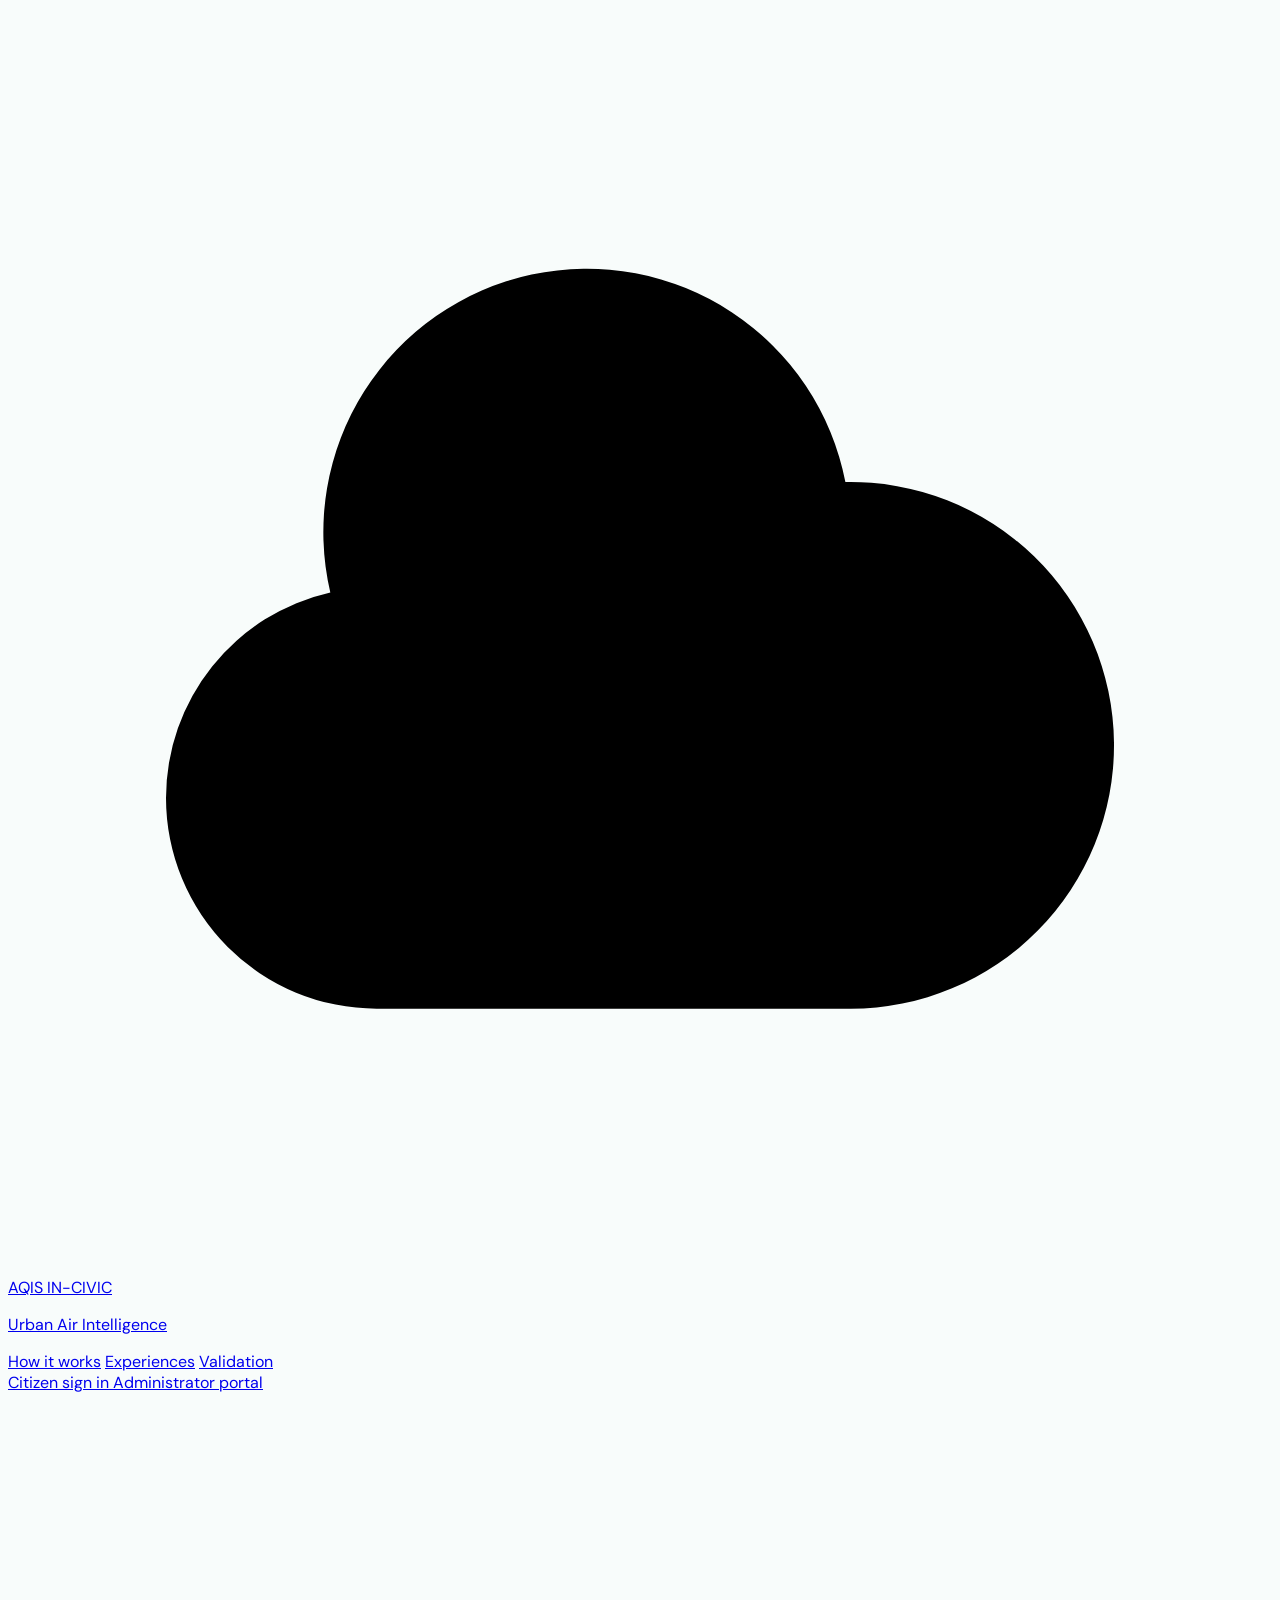
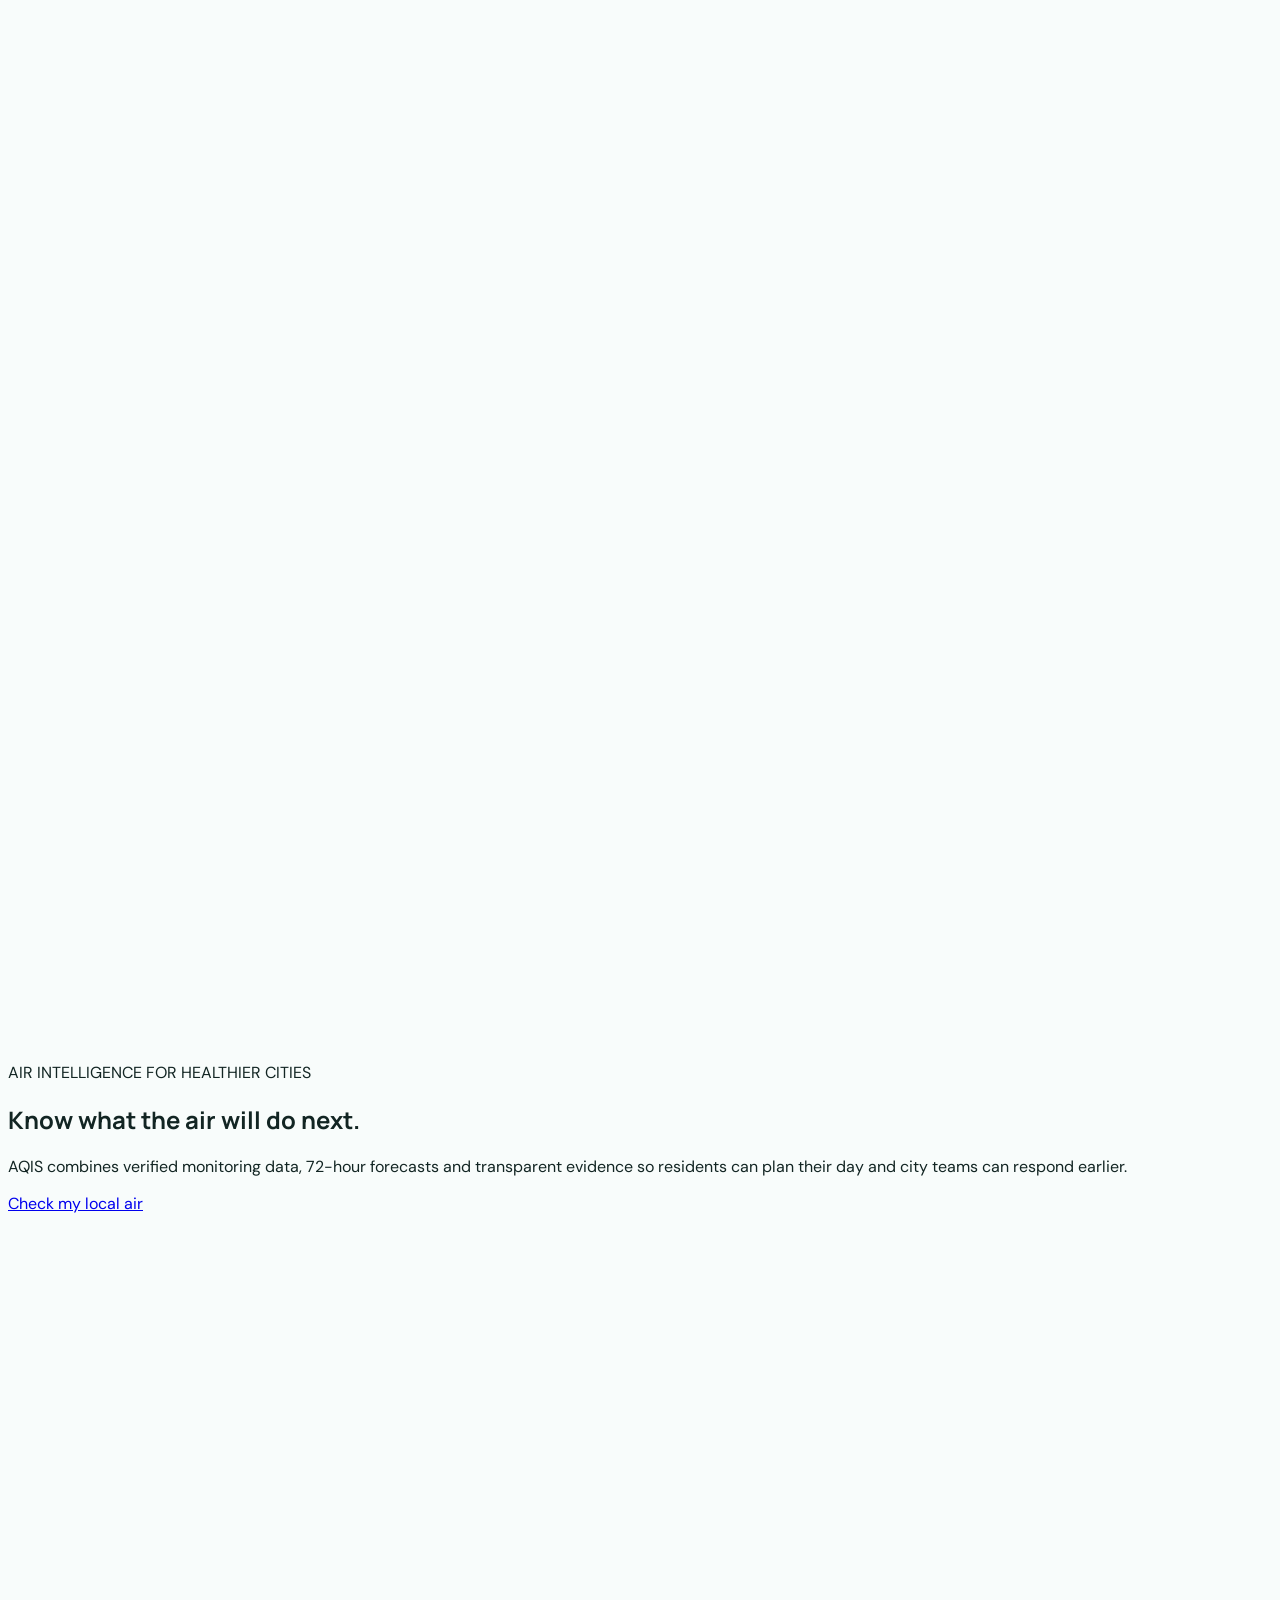
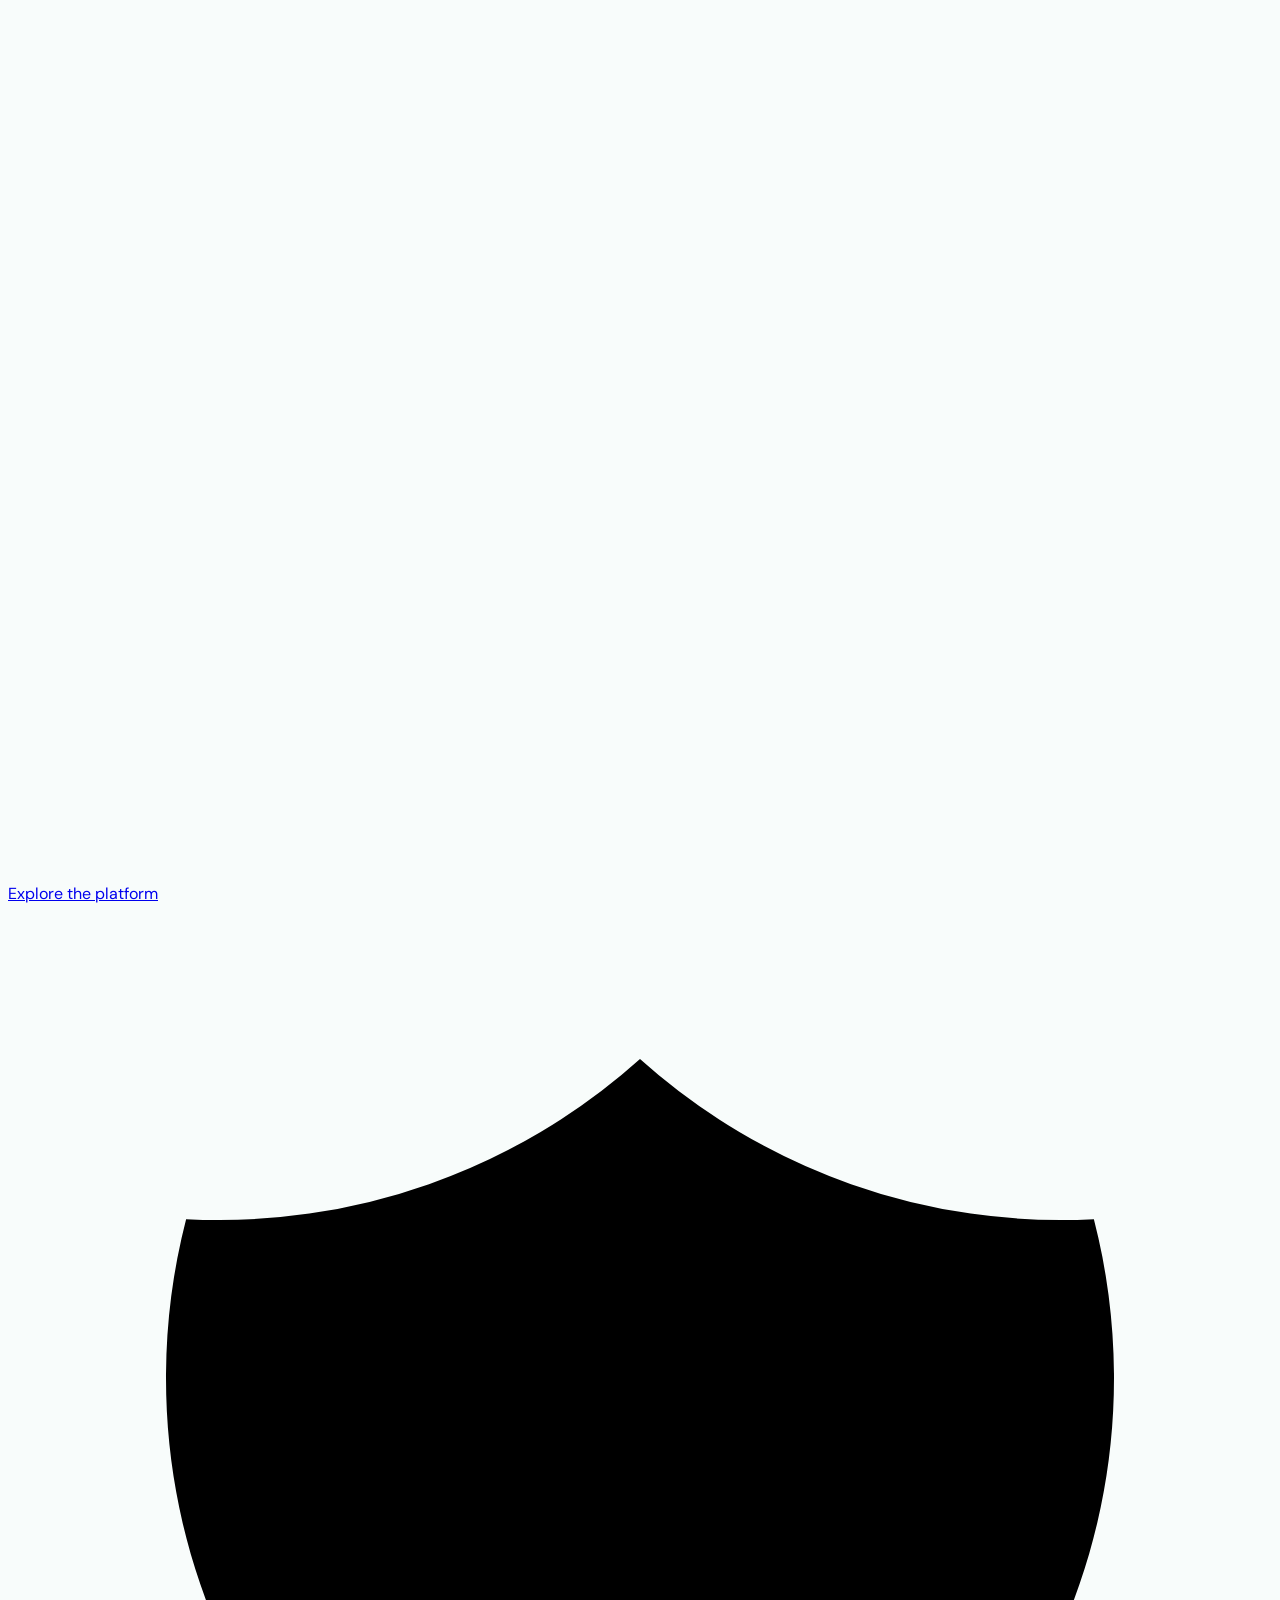
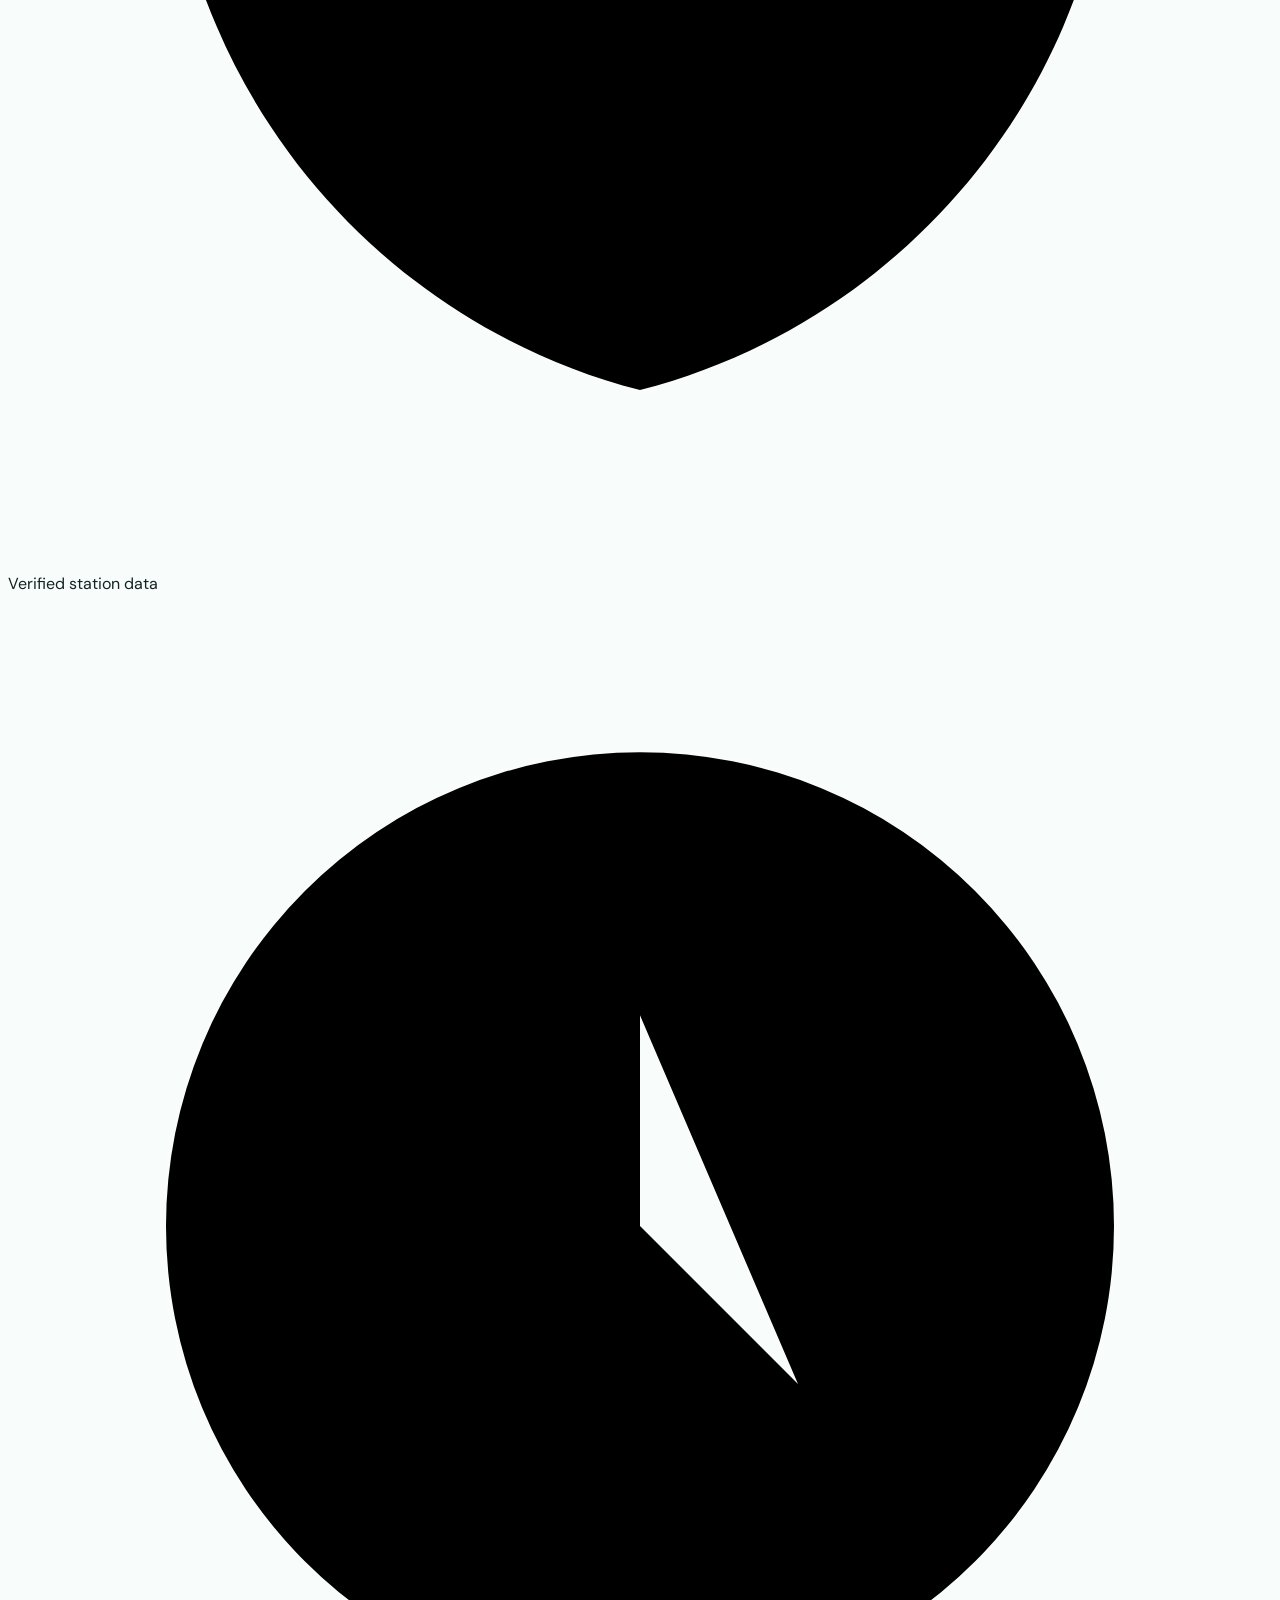
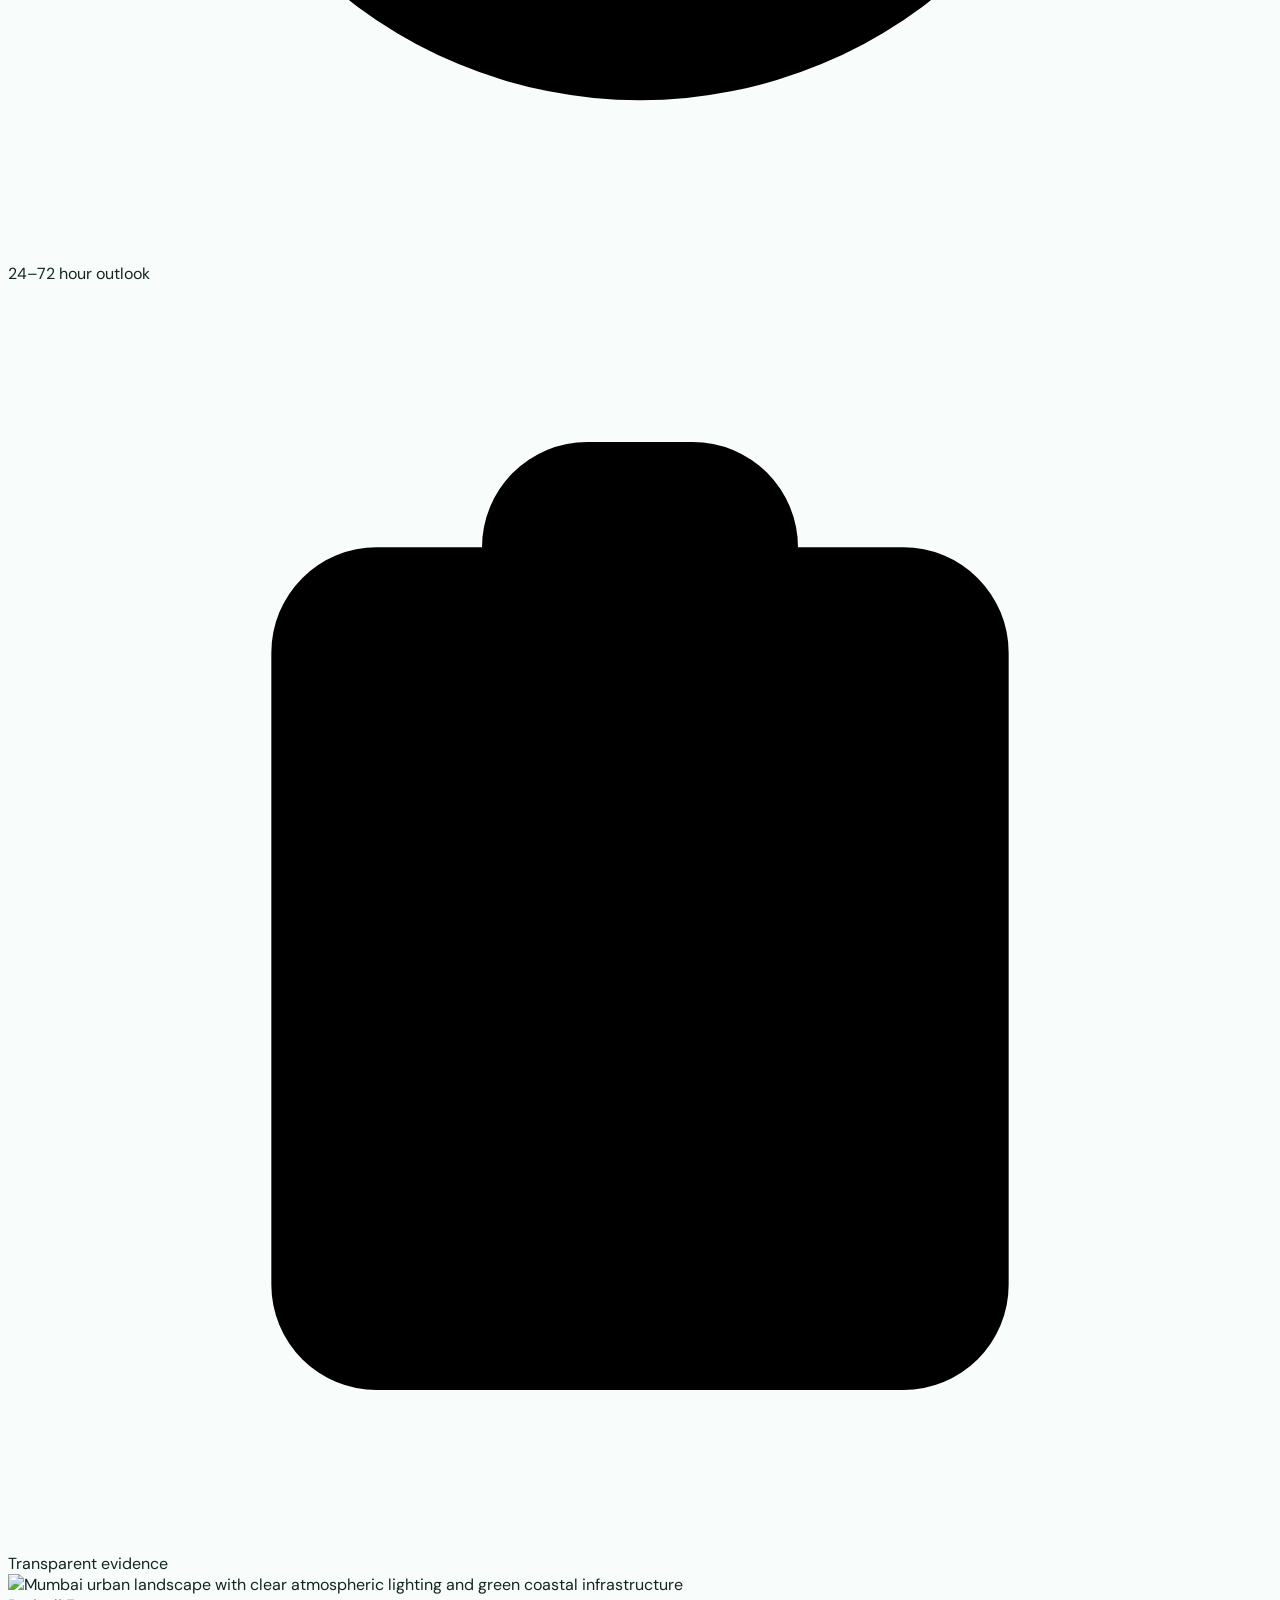
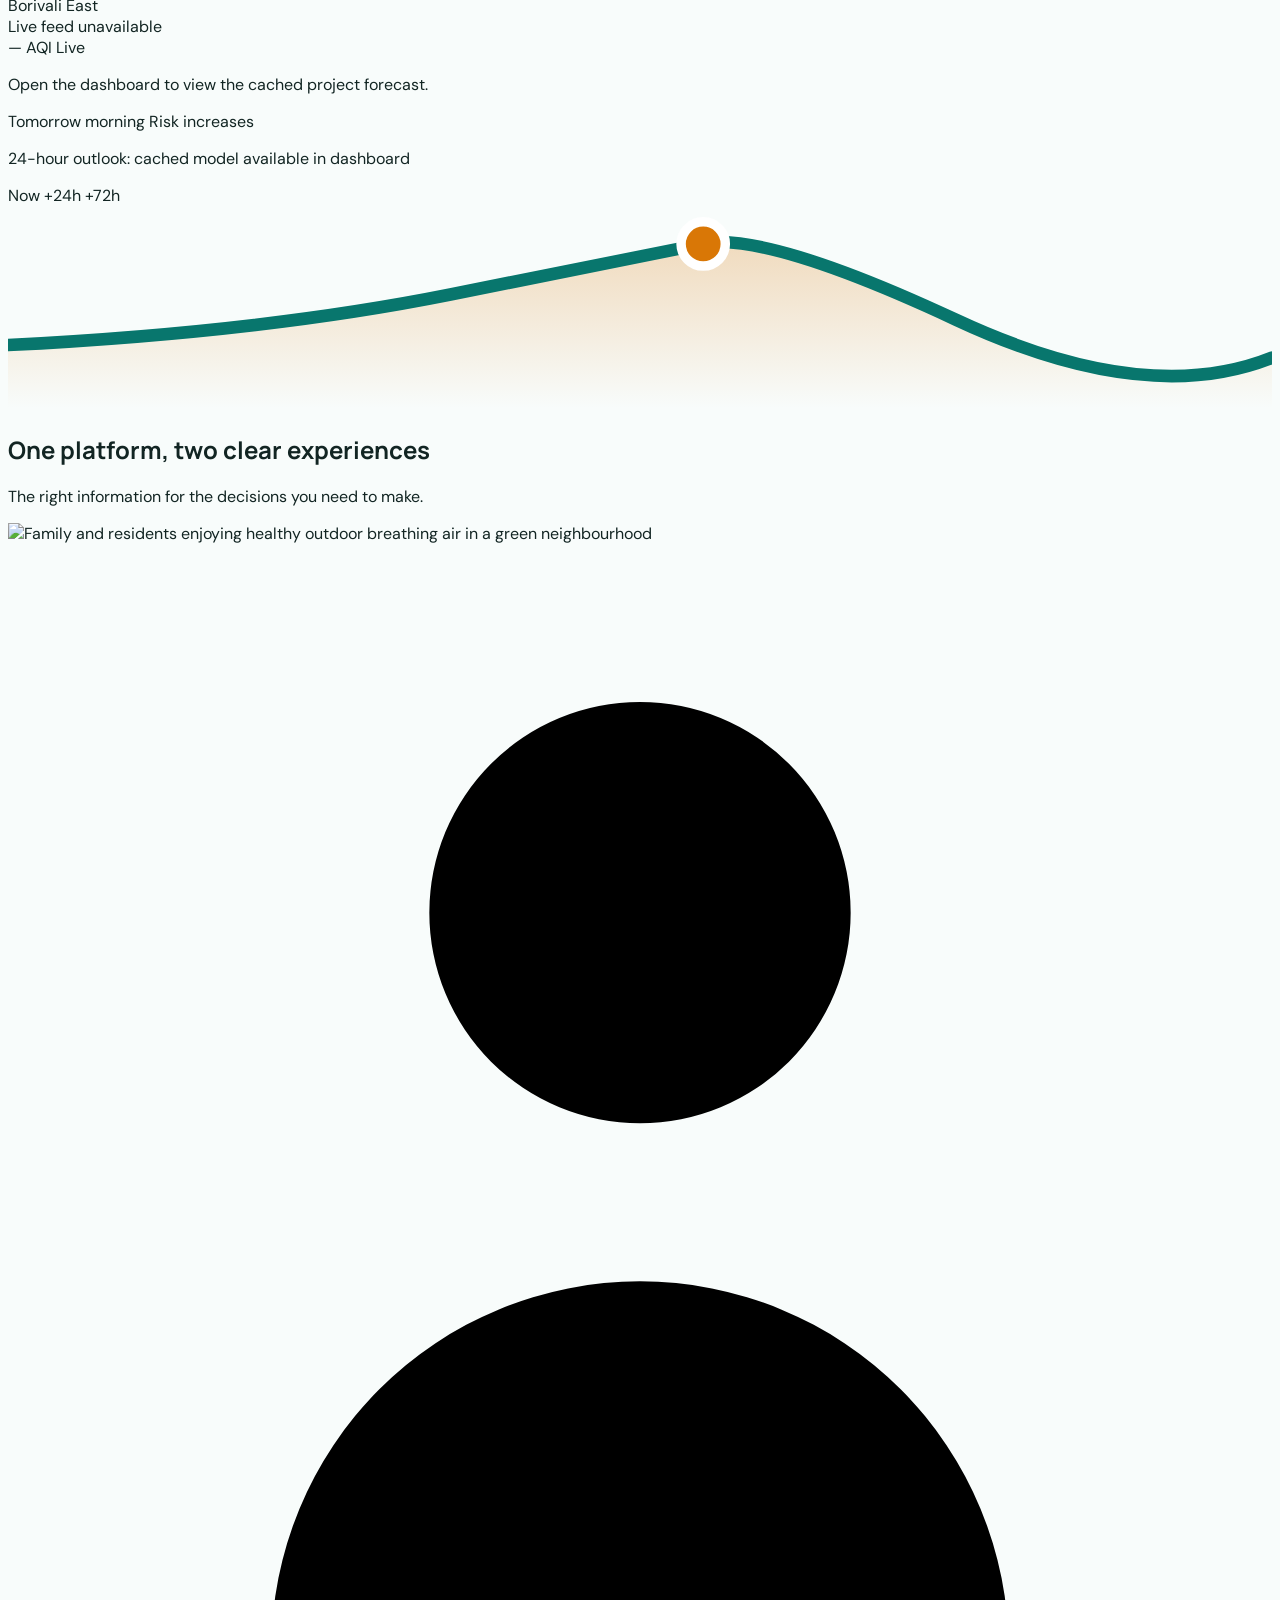
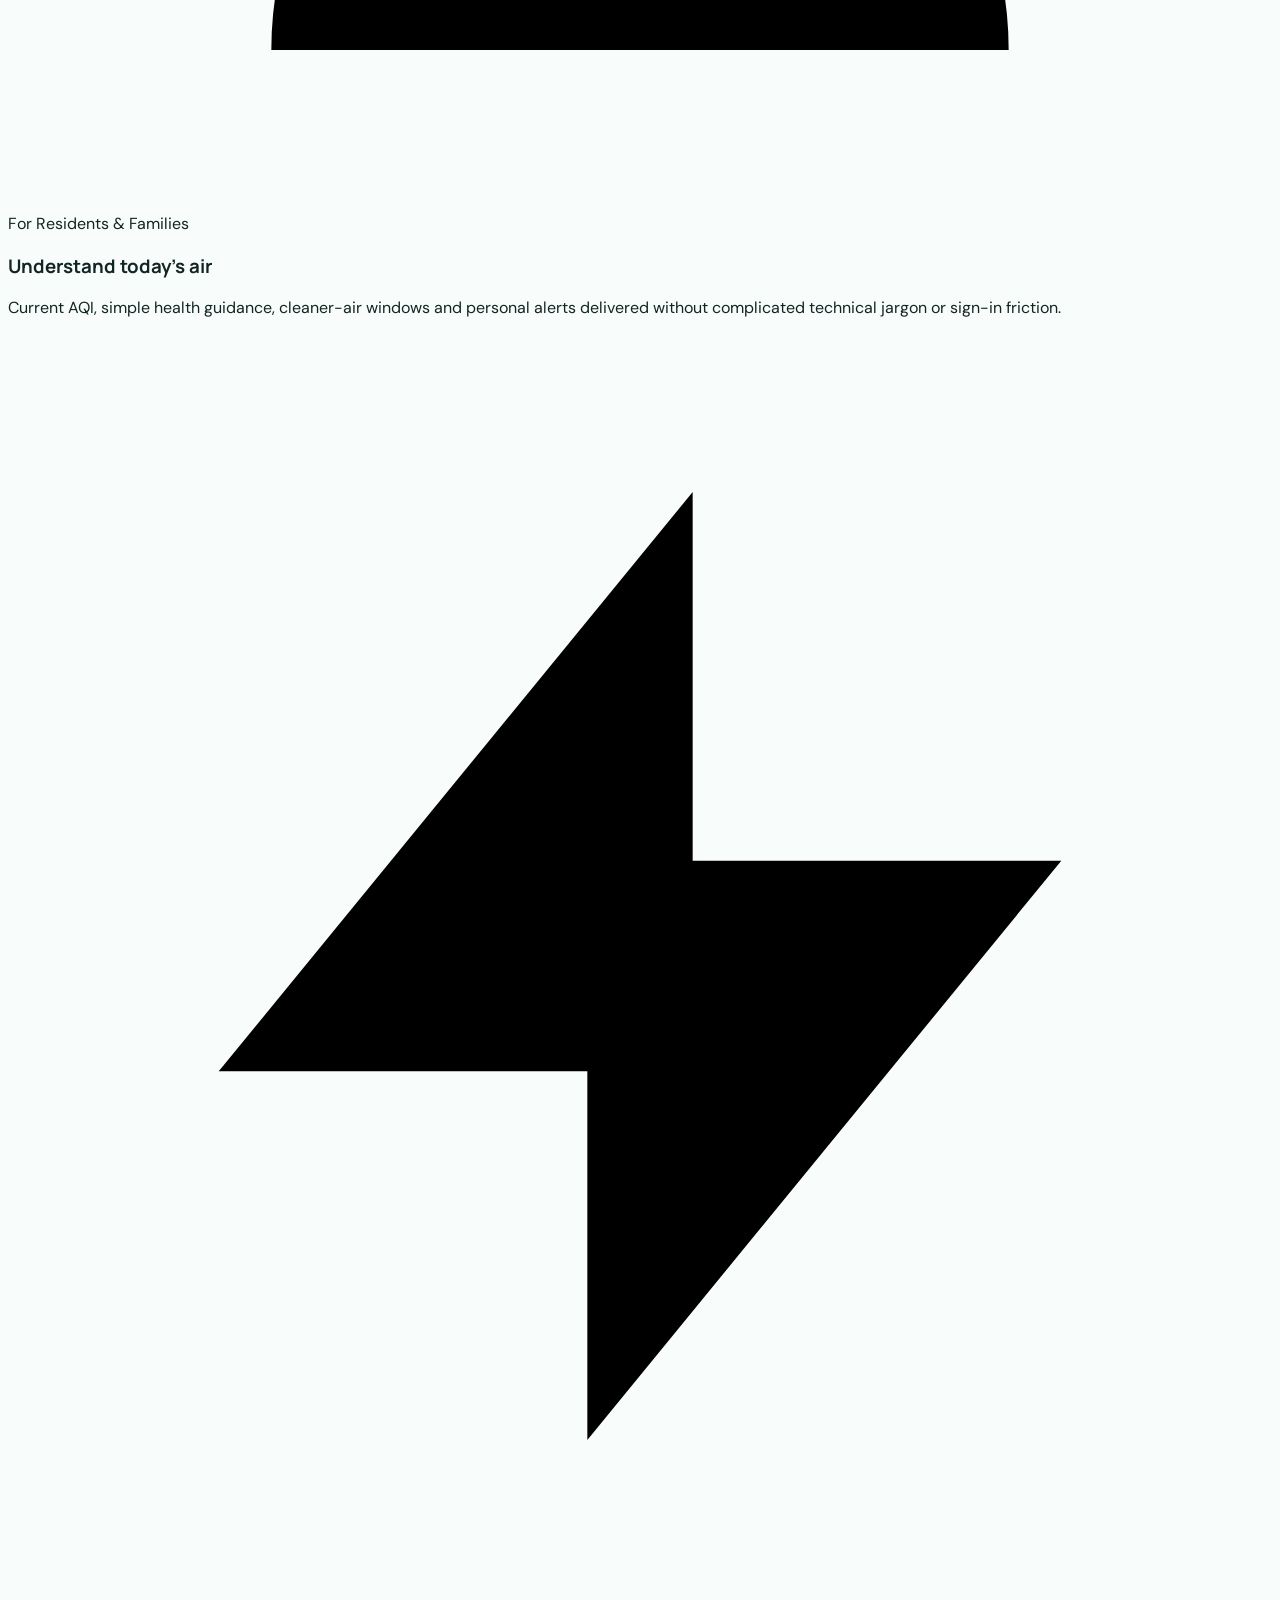
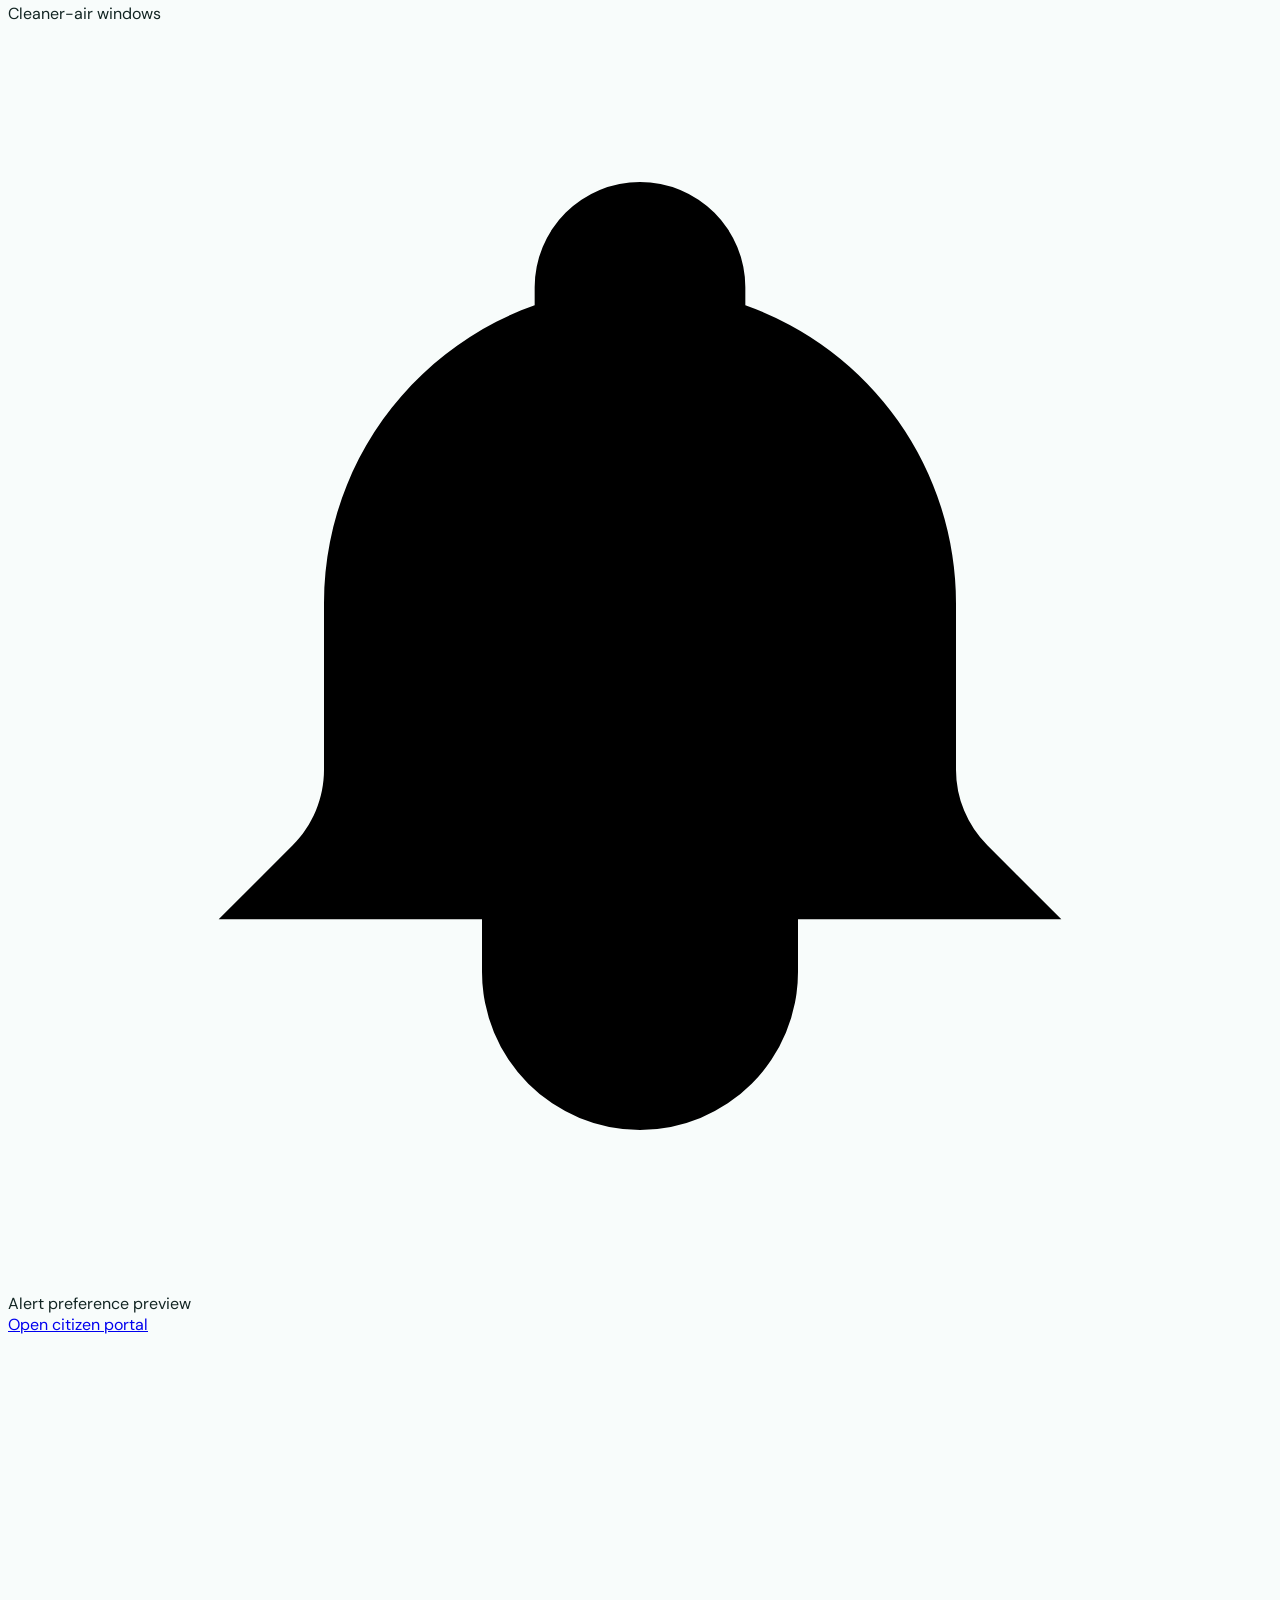
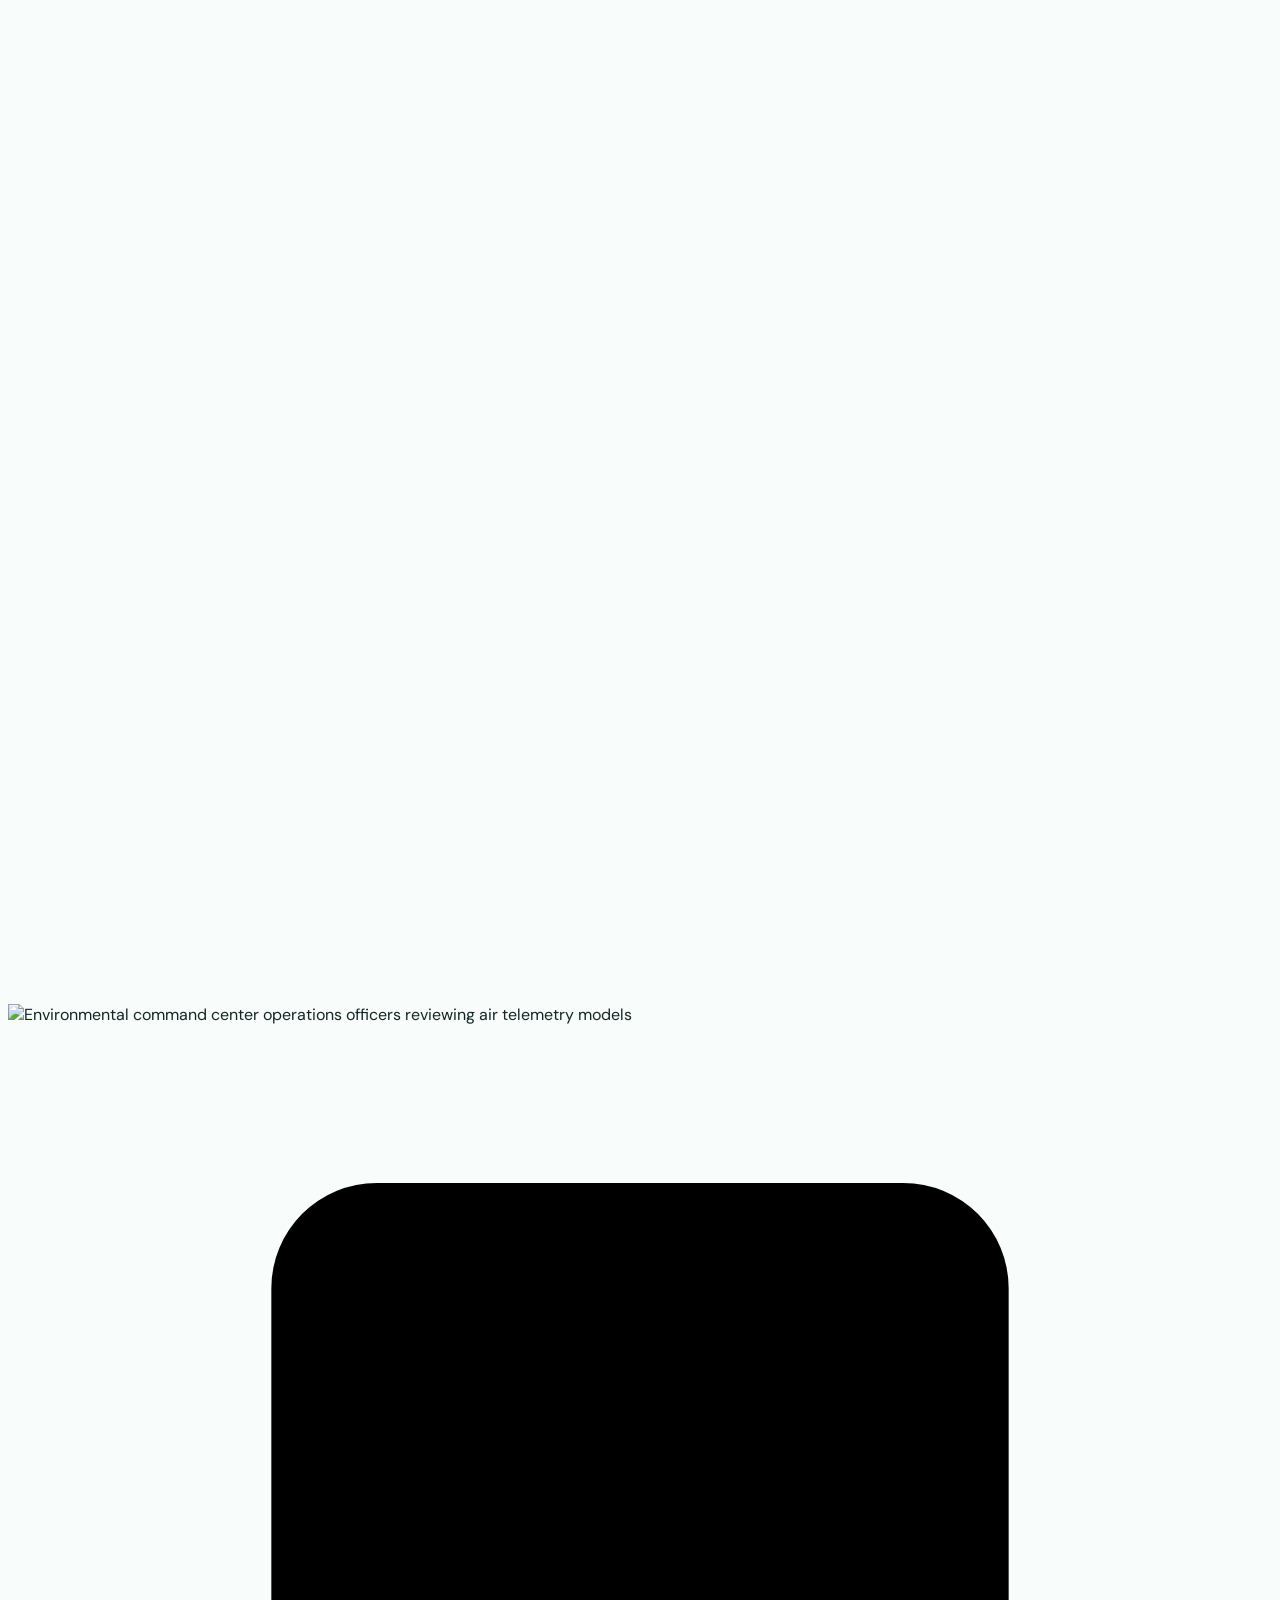
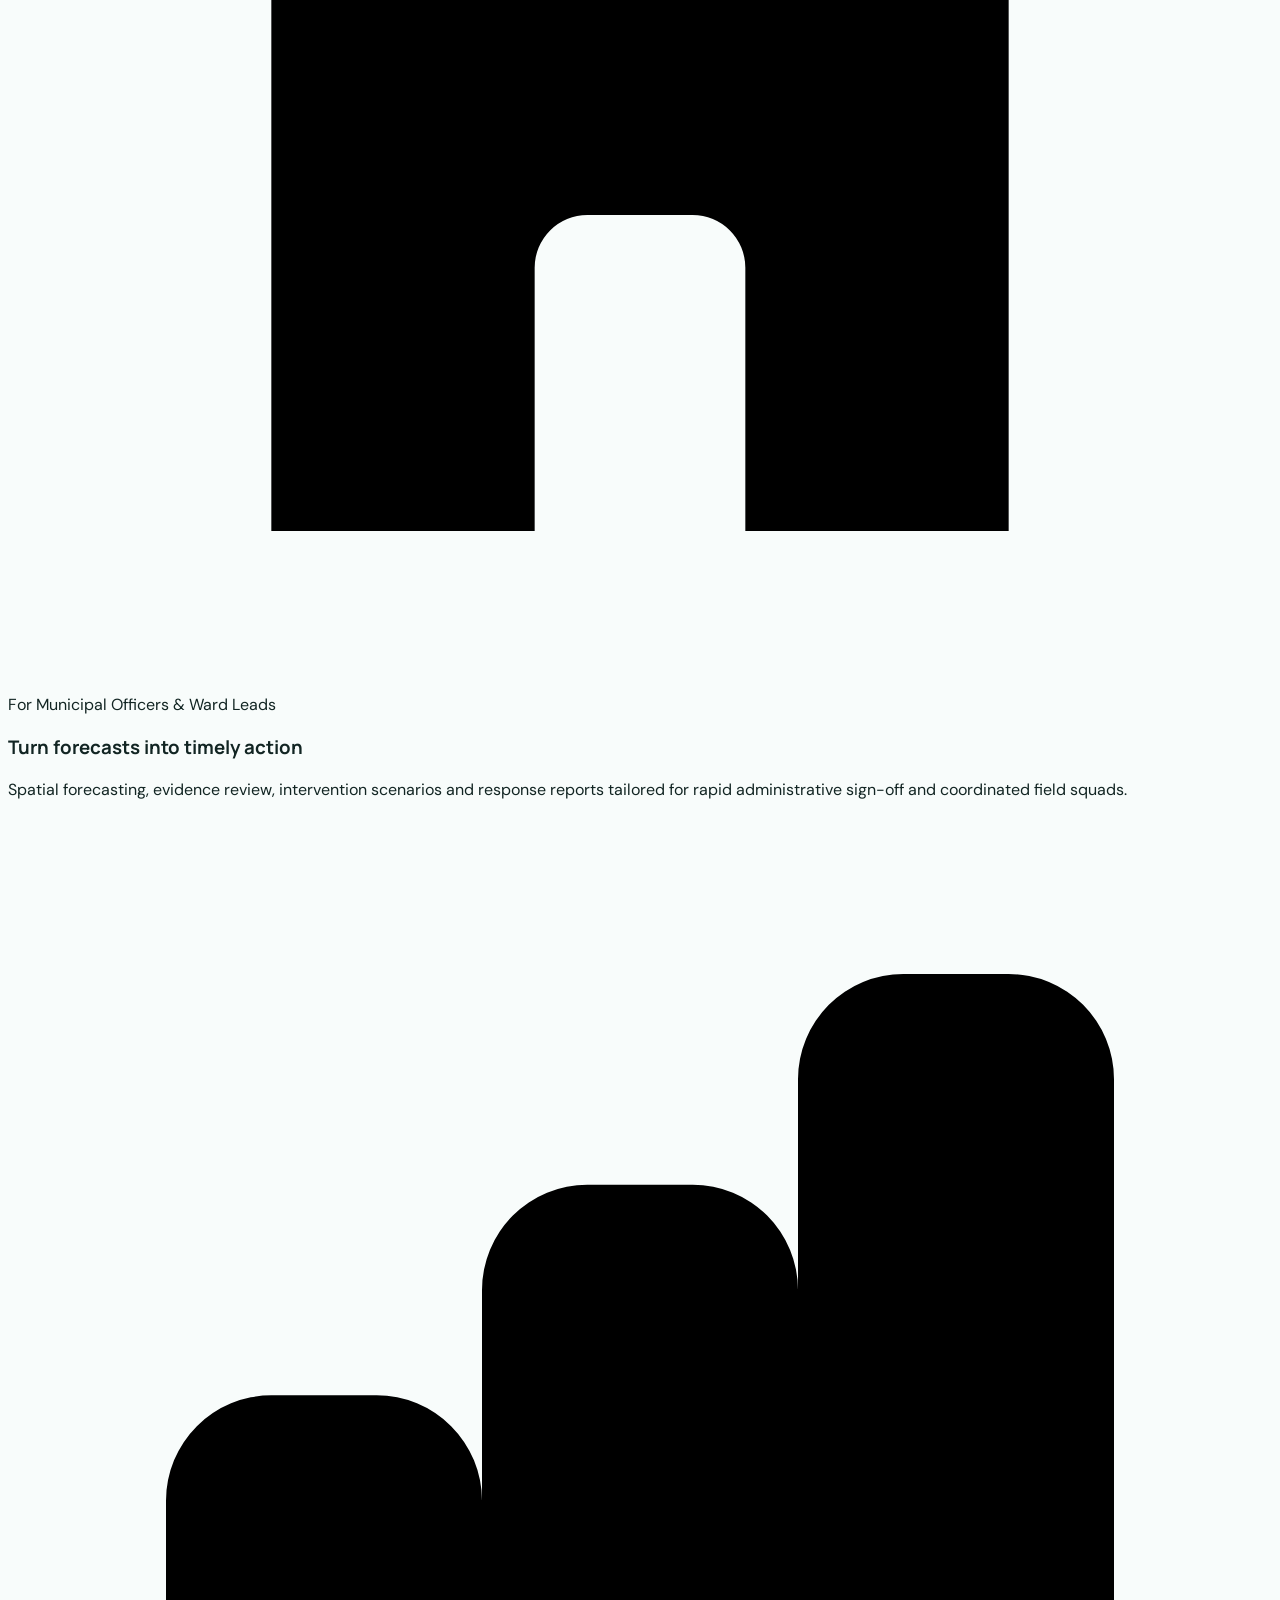
==== commit 09b7fb9a: "Complete live AQIS workflows and transparency" ====
--- a/stitch_aqis_air_quality_dashboard/simplified_frontend/landing.html
+++ b/stitch_aqis_air_quality_dashboard/simplified_frontend/landing.html
@@ -217,17 +217,17 @@
                   <span class="w-2.5 h-2.5 rounded-full bg-amber-alert"></span>
                   <span class="text-xs font-bold text-ink tracking-tight font-manrope">Borivali East</span>
                 </div>
-                <span class="text-[10px] text-ink-muted font-medium bg-mist-light px-2 py-0.5 rounded-md">Updated 8 min ago</span>
+                <span id="landing-update" class="text-[10px] text-ink-muted font-medium bg-mist-light px-2 py-0.5 rounded-md">Loading live data…</span>
               </div>
               <div class="flex items-baseline gap-2 mb-1">
-                <span class="text-3xl font-extrabold text-ink font-manrope">168</span>
+                <span id="landing-aqi" class="text-3xl font-extrabold text-ink font-manrope">—</span>
                 <span class="text-xs font-semibold text-ink-muted">AQI</span>
-                <span class="ml-auto text-xs font-bold text-amber-800 bg-amber-bg px-2.5 py-0.5 rounded-full border border-amber-border">
-                  Poor
+                <span id="landing-category" class="ml-auto text-xs font-bold text-amber-800 bg-amber-bg px-2.5 py-0.5 rounded-full border border-amber-border">
+                  Live
                 </span>
               </div>
               <p class="text-[11px] text-ink-muted leading-tight">
-                Fine dust elevated along arterial corridors. Sensitive groups reduce heavy exertion.
+                <span id="landing-advice">Fetching current PM2.5 conditions for Borivali East.</span>
               </p>
             </div>
 
@@ -238,15 +238,15 @@
                 <span class="text-[10px] font-bold text-amber-700 bg-amber-100/80 px-2 py-0.5 rounded-full">Risk increases</span>
               </div>
               <p class="text-xs text-ink-muted mb-3 font-medium">
-                Peak near <span class="font-bold text-ink">184 AQI</span> between 7:30 AM & 9:00 AM
+                24-hour outlook: <span id="landing-forecast" class="font-bold text-ink">loading…</span>
               </p>
               
               <!-- Subtle miniature forecast sparkline curve -->
               <div class="pt-2 border-t border-mist-border">
                 <div class="flex items-center justify-between text-[9px] text-ink-muted mb-1 font-mono">
-                  <span>6 AM (140)</span>
-                  <span class="text-amber-alert font-bold">8 AM (184)</span>
-                  <span>12 PM (120)</span>
+                  <span>Now</span>
+                  <span class="text-amber-alert font-bold">+24h</span>
+                  <span>+72h</span>
                 </div>
                 <svg class="w-full h-8 overflow-visible" viewBox="0 0 200 32">
                   <defs>
@@ -335,7 +335,7 @@
                     <path stroke-linecap="round" stroke-linejoin="round" d="M15 17h5l-1.405-1.405A2.032 2.032 0 0118 14.158V11a6.002 6.002 0 00-4-5.659V5a2 2 0 10-4 0v.341C7.67 6.165 6 8.388 6 11v3.159c0 .538-.214 1.055-.595 1.436L4 17h5m6 0v1a3 3 0 11-6 0v-1m6 0H9" />
                   </svg>
                 </span>
-                <span class="text-xs font-semibold text-ink">Free WhatsApp & SMS</span>
+                <span class="text-xs font-semibold text-ink">Alert preference preview</span>
               </div>
             </div>
 
@@ -460,7 +460,7 @@
               Combine regulatory station observations with weather conditions.
             </p>
             <div class="mt-6 pt-4 border-t border-mist-border w-full flex justify-center gap-2 text-[11px] font-medium text-ink-muted">
-              <span>CAAQMS feeds</span> • <span>Wind & PBLH</span> • <span>Thermal sensors</span>
+              <span>Historical station archives</span> • <span>Open-Meteo weather</span> • <span>Quality checks</span>
             </div>
           </div>
 
@@ -479,7 +479,7 @@
               Estimate PM2.5 conditions 24, 48 and 72 hours ahead.
             </p>
             <div class="mt-6 pt-4 border-t border-mist-border w-full flex justify-center gap-2 text-[11px] font-medium text-ink-muted">
-              <span>Hourly resolution</span> • <span>Inversion modeling</span> • <span>Exceedance risks</span>
+              <span>Direct XGBoost horizons</span> • <span>Uncertainty context</span> • <span>Threshold review</span>
             </div>
           </div>
 
@@ -543,7 +543,7 @@
             </p>
           </div>
           <div class="mt-4 pt-3 border-t border-mist-border text-[11px] font-semibold text-teal">
-            14 cached station profiles across Mumbai and Delhi
+            15 hosted station profiles across Mumbai and Delhi
           </div>
         </div>
 
@@ -688,13 +688,40 @@
       <div class="pt-8 flex flex-col sm:flex-row items-center justify-between gap-4 text-xs text-slate-400">
         <p>© 2026 AQIS • Urban Air Intelligence Initiative.</p>
         <div class="flex items-center gap-6">
-          <span>CPCB & MPCB Integrated Feeds</span>
-          <span>IMD Meteorological Radar</span>
+          <span>Historical CPCB/MPCB-linked archives</span>
+          <span>Live Open-Meteo/CAMS context</span>
         </div>
       </div>
 
     </div>
   </footer>
 
+  <script>
+    (() => {
+      const toAqi = value => {
+        const ranges = [[0,30,0,50],[31,60,51,100],[61,90,101,200],[91,120,201,300],[121,250,301,400],[251,500,401,500]];
+        const [cl,ch,il,ih] = ranges.find(([low,high]) => value >= low && value <= high) || ranges[ranges.length-1];
+        return Math.round(((ih-il)/(ch-cl))*(Math.min(value,ch)-cl)+il);
+      };
+      const category = aqi => aqi<=50?'Good':aqi<=100?'Satisfactory':aqi<=200?'Moderate':aqi<=300?'Poor':aqi<=400?'Very Poor':'Severe';
+      fetch('https://air-quality-api.open-meteo.com/v1/air-quality?latitude=19.229&longitude=72.8649&current=pm2_5&hourly=pm2_5&forecast_days=4&timezone=auto')
+        .then(response => response.ok ? response.json() : Promise.reject())
+        .then(data => {
+          const current = Number(data.current.pm2_5);
+          const index = Math.max(0, data.hourly.time.findIndex(time => new Date(time) >= new Date()));
+          const future = Number(data.hourly.pm2_5[Math.min(index+24,data.hourly.pm2_5.length-1)]);
+          const aqi = toAqi(current), futureAqi = toAqi(future), label = category(aqi);
+          document.querySelector('#landing-aqi').textContent = aqi;
+          document.querySelector('#landing-category').textContent = label;
+          document.querySelector('#landing-update').textContent = 'Live Open-Meteo/CAMS';
+          document.querySelector('#landing-advice').textContent = label === 'Good' ? 'Current modelled conditions support normal outdoor activity.' : 'Review health guidance before prolonged outdoor activity.';
+          document.querySelector('#landing-forecast').textContent = `${futureAqi} AQI (${future.toFixed(1)} µg/m³ PM2.5)`;
+        }).catch(() => {
+          document.querySelector('#landing-update').textContent = 'Live feed unavailable';
+          document.querySelector('#landing-advice').textContent = 'Open the dashboard to view the cached project forecast.';
+          document.querySelector('#landing-forecast').textContent = 'cached model available in dashboard';
+        });
+    })();
+  </script>
 </body>
 </html>
